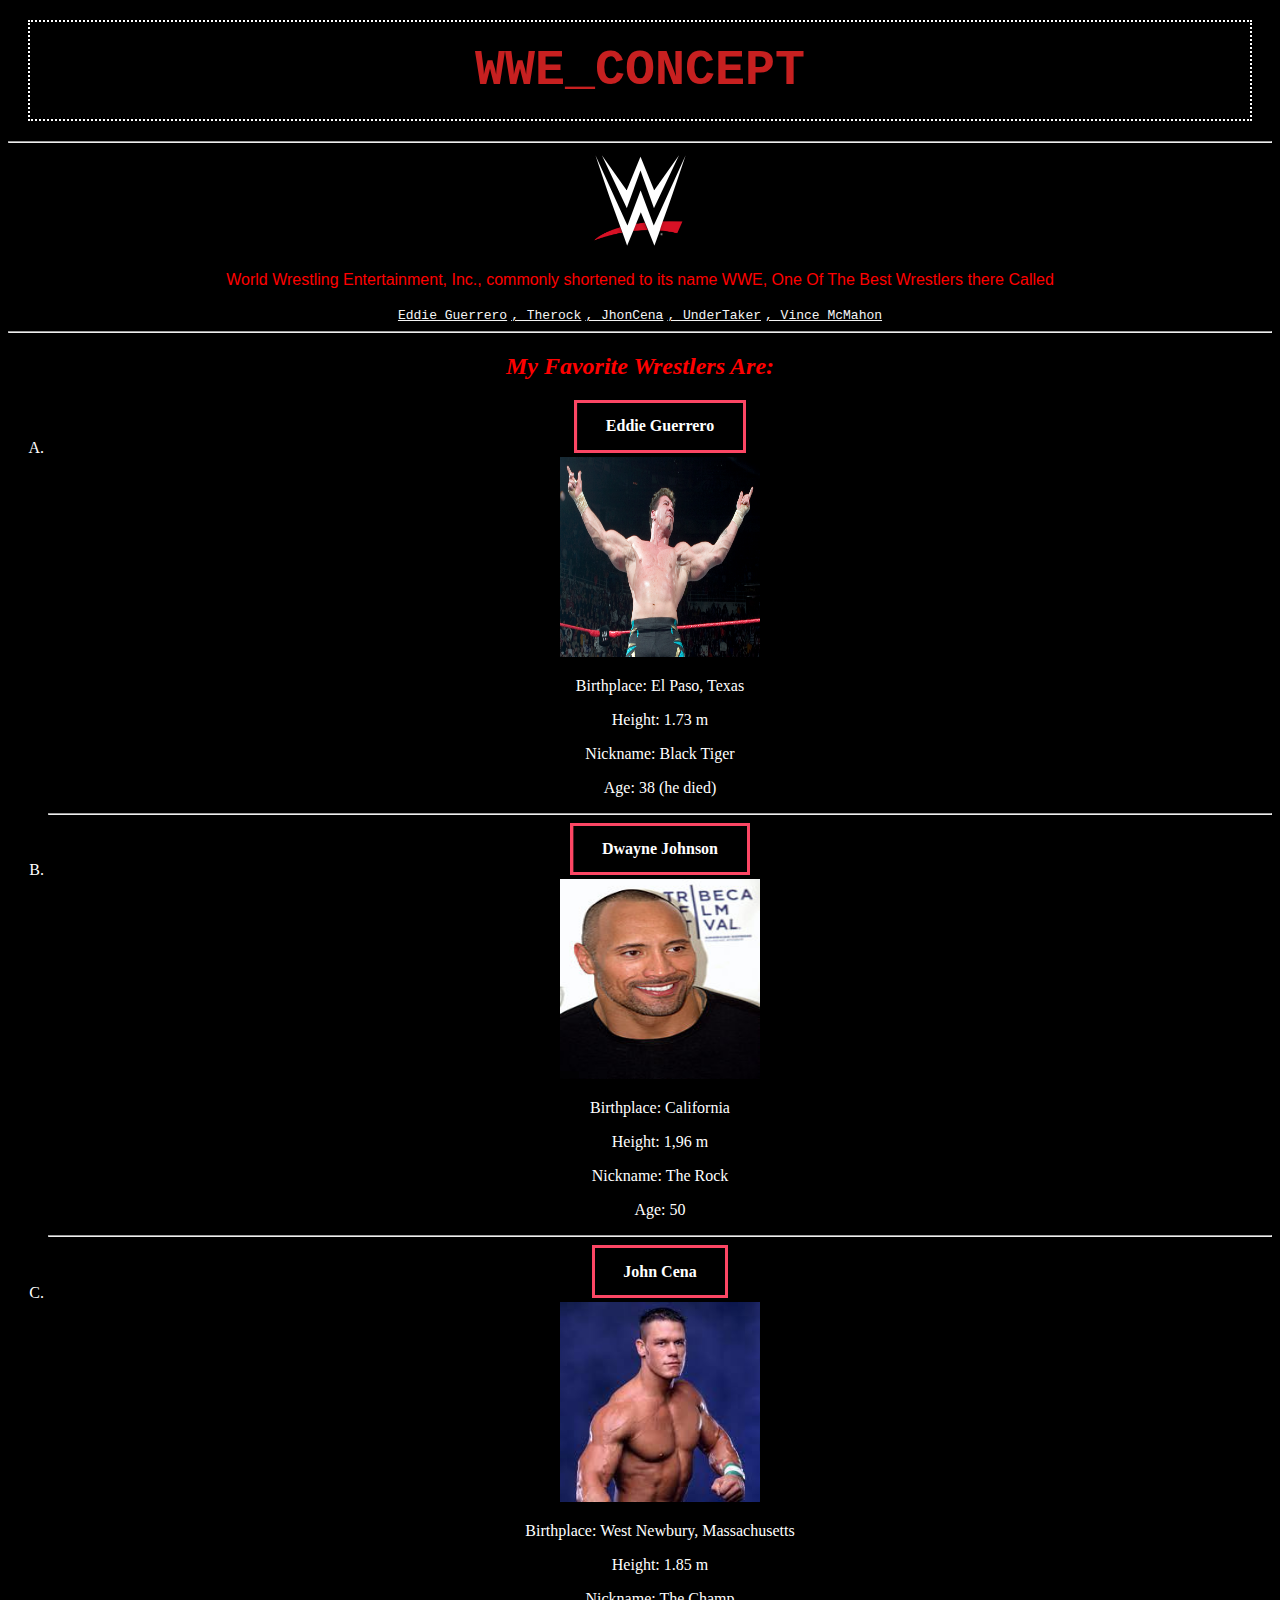
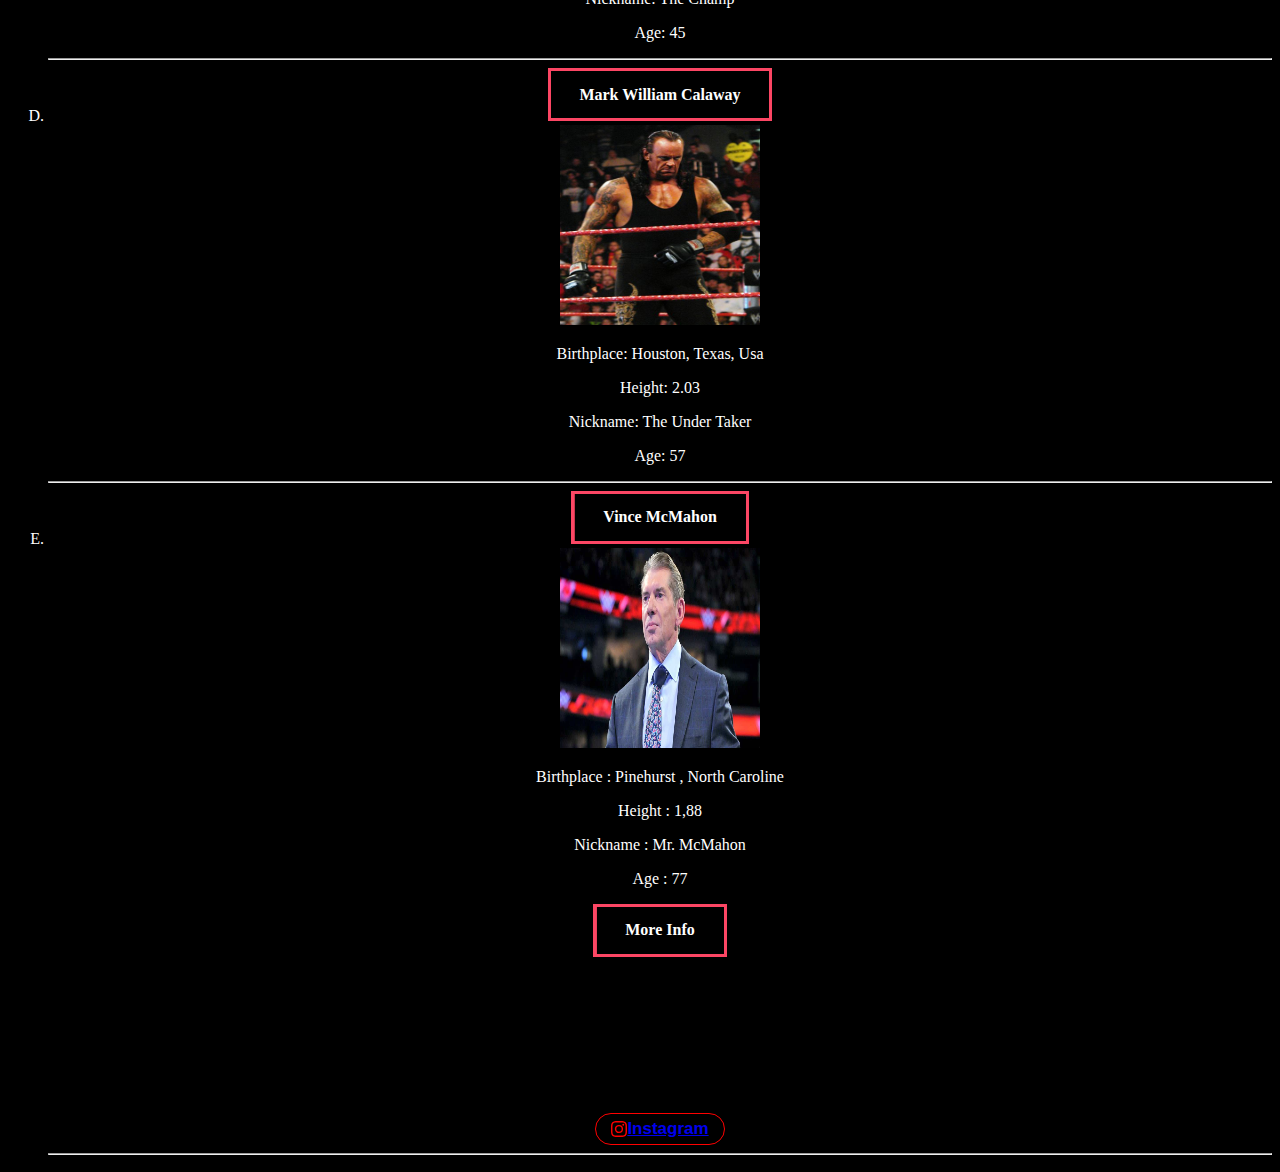
==== index.html @ c035dfbe "Change : Changed The Styles" ====
<!DOCTYPE html>
<html>
  <head>
    <link rel="icon" href="./Images/WWE.png">
    <title>WWE</title>
    <link rel="stylesheet" href="css/style.css">
  </head>
    <body>
        <!--This IS The Beginning Of The Code-->
      <center><h1 class="back">WWE_CONCEPT</h1>
      <hr>
      <img src="Images/WWE.png" width="100px" height="100px" onload="alert('The Page Loaded Successfully')">
      <p class="WWE" style="font-family:'Franklin Gothic Medium', 'Arial Narrow', Arial, sans-serif;">World Wrestling Entertainment, Inc., commonly shortened to its name WWE, One Of The Best Wrestlers there Called</p>
      <a href="#Eddie" style="font-family:monospace ; color:whitesmoke ;">Eddie_Guerrero</a> <a href="#Rock" style="font-family:monospace ; color:whitesmoke ;">, Therock</a> <a href="#jhon_cena" style="font-family:monospace ; color:whitesmoke ;">, JhonCena</a> <a href="#undertaker" style="font-family:monospace ; color:whitesmoke ;">, UnderTaker</a> <a href="#Vince" style="font-family:monospace ; color:whitesmoke ;">, Vince McMahon</a>
      <hr>
      <h2 class="Olc"><strong><em>My Favorite Wrestlers Are:</em></strong></h2>
        <!--This Is The Number Ordre-->
      <ol type="A" style="color:rgb(255, 255, 255) ;">
        <!--These Are Informations about Eddie Guerrero-->
      <li><a href="Pages/Eddie.html" class="btn">Eddie Guerrero</a></li>
      <img src="Images/Eddie.png" width="200px" height="200px">
      <p class="font">Birthplace: El Paso, Texas</p>
      <p class="font">Height: 1.73 m</p>
      <p class="font">Nickname: Black Tiger</p>
      <p class="font">Age: 38 (he died)</p>
      <hr>
        <!--These Are Informations About The Rock-->
      <li><a href="Pages/Therock.html" class="btn">Dwayne Johnson</a></li>
      <img src="Images/throck.jpg" width="200px" height="200px">
      <p class="font">Birthplace: California</p>
      <p class="font">Height: 1,96 m</p>
      <p class="font">Nickname: The Rock</p>
      <p class="font">Age: 50</p>
      <hr>
        <!--These Are informations About Jhone Cena-->
      <li><a href="Pages/JhonCena.html" class="btn">John Cena</a></li>
      <img src="Images/jhon.jpg" height="200" width="200">
      <p class="font">Birthplace: West Newbury, Massachusetts</p>
      <p class="font">Height: 1.85 m</p>
      <p class="font">Nickname: The Champ</p>
      <p class="font">Age: 45</p>
      <hr>
        <!--These Are Informations About UnderTaker-->
      <li><a href="Pages/Undertaker.html"class="btn">Mark William Calaway</a></li>
      <img src="Images/UnderTaker.jpg" height="200" width="200">
      <p class="font">Birthplace: Houston, Texas, Usa</p>
      <p class="font">Height: 2.03</p>
      <p class="font">Nickname: The Under Taker</p>
      <p class="font">Age: 57</p>
     <hr>
      <!--These Are Informations About Vince McMahon-->
     <li><a href="vince-dir/Vince.html" class="btn">Vince McMahon</a></li>
     <img src="Images/Vince.jpeg" alt="Vince" height="200" width="200">
     <p class="font">Birthplace : Pinehurst , North Caroline</p>
     <p class="font">Height : 1,88</p>
     <p class="font">Nickname : Mr. McMahon</p>
     <p class="font">Age : 77</p>
     <a href="Pages/More.html" class="btn">More Info</a>
        <!--Just A Joke-->
        <p class="hidden" ;>Please Help</p>
      <p class="hidden" ;>This Guy Kidnapped Me And Forced me to do this please help me</p>
      <p class="hidden">https://www.youtube.com/watch?v=em5rwYX8DVY</p>
      <p class="hidden">PLEASE</p>
        <button>
          <a href="Instagram.com"></a>
          <svg viewBox="0 0 16 16" class="bi bi-instagram" fill="currentColor" height="16" width="16" xmlns="http://www.w3.org/2000/svg"> <path d="M8 0C5.829 0 5.556.01 4.703.048 3.85.088 3.269.222 2.76.42a3.917 3.917 0 0 0-1.417.923A3.927 3.927 0 0 0 .42 2.76C.222 3.268.087 3.85.048 4.7.01 5.555 0 5.827 0 8.001c0 2.172.01 2.444.048 3.297.04.852.174 1.433.372 1.942.205.526.478.972.923 1.417.444.445.89.719 1.416.923.51.198 1.09.333 1.942.372C5.555 15.99 5.827 16 8 16s2.444-.01 3.298-.048c.851-.04 1.434-.174 1.943-.372a3.916 3.916 0 0 0 1.416-.923c.445-.445.718-.891.923-1.417.197-.509.332-1.09.372-1.942C15.99 10.445 16 10.173 16 8s-.01-2.445-.048-3.299c-.04-.851-.175-1.433-.372-1.941a3.926 3.926 0 0 0-.923-1.417A3.911 3.911 0 0 0 13.24.42c-.51-.198-1.092-.333-1.943-.372C10.443.01 10.172 0 7.998 0h.003zm-.717 1.442h.718c2.136 0 2.389.007 3.232.046.78.035 1.204.166 1.486.275.373.145.64.319.92.599.28.28.453.546.598.92.11.281.24.705.275 1.485.039.843.047 1.096.047 3.231s-.008 2.389-.047 3.232c-.035.78-.166 1.203-.275 1.485a2.47 2.47 0 0 1-.599.919c-.28.28-.546.453-.92.598-.28.11-.704.24-1.485.276-.843.038-1.096.047-3.232.047s-2.39-.009-3.233-.047c-.78-.036-1.203-.166-1.485-.276a2.478 2.478 0 0 1-.92-.598 2.48 2.48 0 0 1-.6-.92c-.109-.281-.24-.705-.275-1.485-.038-.843-.046-1.096-.046-3.233 0-2.136.008-2.388.046-3.231.036-.78.166-1.204.276-1.486.145-.373.319-.64.599-.92.28-.28.546-.453.92-.598.282-.11.705-.24 1.485-.276.738-.034 1.024-.044 2.515-.045v.002zm4.988 1.328a.96.96 0 1 0 0 1.92.96.96 0 0 0 0-1.92zm-4.27 1.122a4.109 4.109 0 1 0 0 8.217 4.109 4.109 0 0 0 0-8.217zm0 1.441a2.667 2.667 0 1 1 0 5.334 2.667 2.667 0 0 1 0-5.334z"></path> </svg>
            <a href="Instagram.com">Instagram</a>
        </button>        
       <hr>
    </body>
</html>
<!--
  This Is The End of code, My First ever website
  Hope Everyone Like It.
-->
---- css/style.css ----
body{
background-color:rgb(0, 0, 0);
}
p.WWE {
    color: red;
}
p.font {
      font-family: cursive; 
}
p.hidden {
    color:black ;
    font-family:sans-serif ;
}
p.White {
    color: white;
}
h2.Olc {
    color: red;
    font-family: cursive;
}
h1.back {
    font-family: fantasy;
    color:rgb(199, 32, 32);
    font-family: monospace;
    font-size:50px;
    font-weight: 3300;
    border: 2px solid white;
    padding: 20px;
    margin: 20px;
    border-style: dotted;
}
.Names {
    background-color: rgb(14, 31, 61);
}
.btn {
    display: inline-block;
    padding: 0.9rem 1.8rem;
    font-size: 16px;
    font-weight: 700;
    color: white;
    border: 3px solid rgb(252, 70, 100);
    cursor: pointer;
    position: relative;
    background-color: transparent;
    text-decoration: none;
    overflow: hidden;
    z-index: 1;
    font-family: inherit;
   }
   
   .btn::before {
    content: "";
    position: absolute;
    left: 0;
    top: 0;
    width: 100%;
    height: 100%;
    background-color: rgb(252, 70, 100);
    transform: translateX(-100%);
    transition: all .3s;
    z-index: -1;
   }
   
   .btn:hover::before {
    transform: translateX(0);
   }
   button {
    background: transparent;
    position: relative;
    padding: 5px 15px;
    display: flex;
    align-items: center;
    font-size: 17px;
    font-weight: 600;
    text-decoration: none;
    cursor: pointer;
    border: 1px solid rgb(255,0,0);
    border-radius: 25px;
    outline: none;
    overflow: hidden;
    color: rgb(255,0,0);
    transition: color 0.3s 0.1s ease-out;
    text-align: center;
  }
  
  button span {
    margin: 10px;
  }
  
  button::before {
    position: absolute;
    top: 0;
    left: 0;
    right: 0;
    bottom: 0;
    margin: auto;
    content: '';
    border-radius: 50%;
    display: block;
    width: 20em;
    height: 20em;
    left: -5em;
    text-align: center;
    transition: box-shadow 0.5s ease-out;
    z-index: -1;
  }
  
  button:hover {
    color: #fff;
    border: 1px solid rgb(255,0,0);
  }
  
  button:hover::before {
    box-shadow: inset 0 0 0 10em rgb(255, 0, 0);
  }
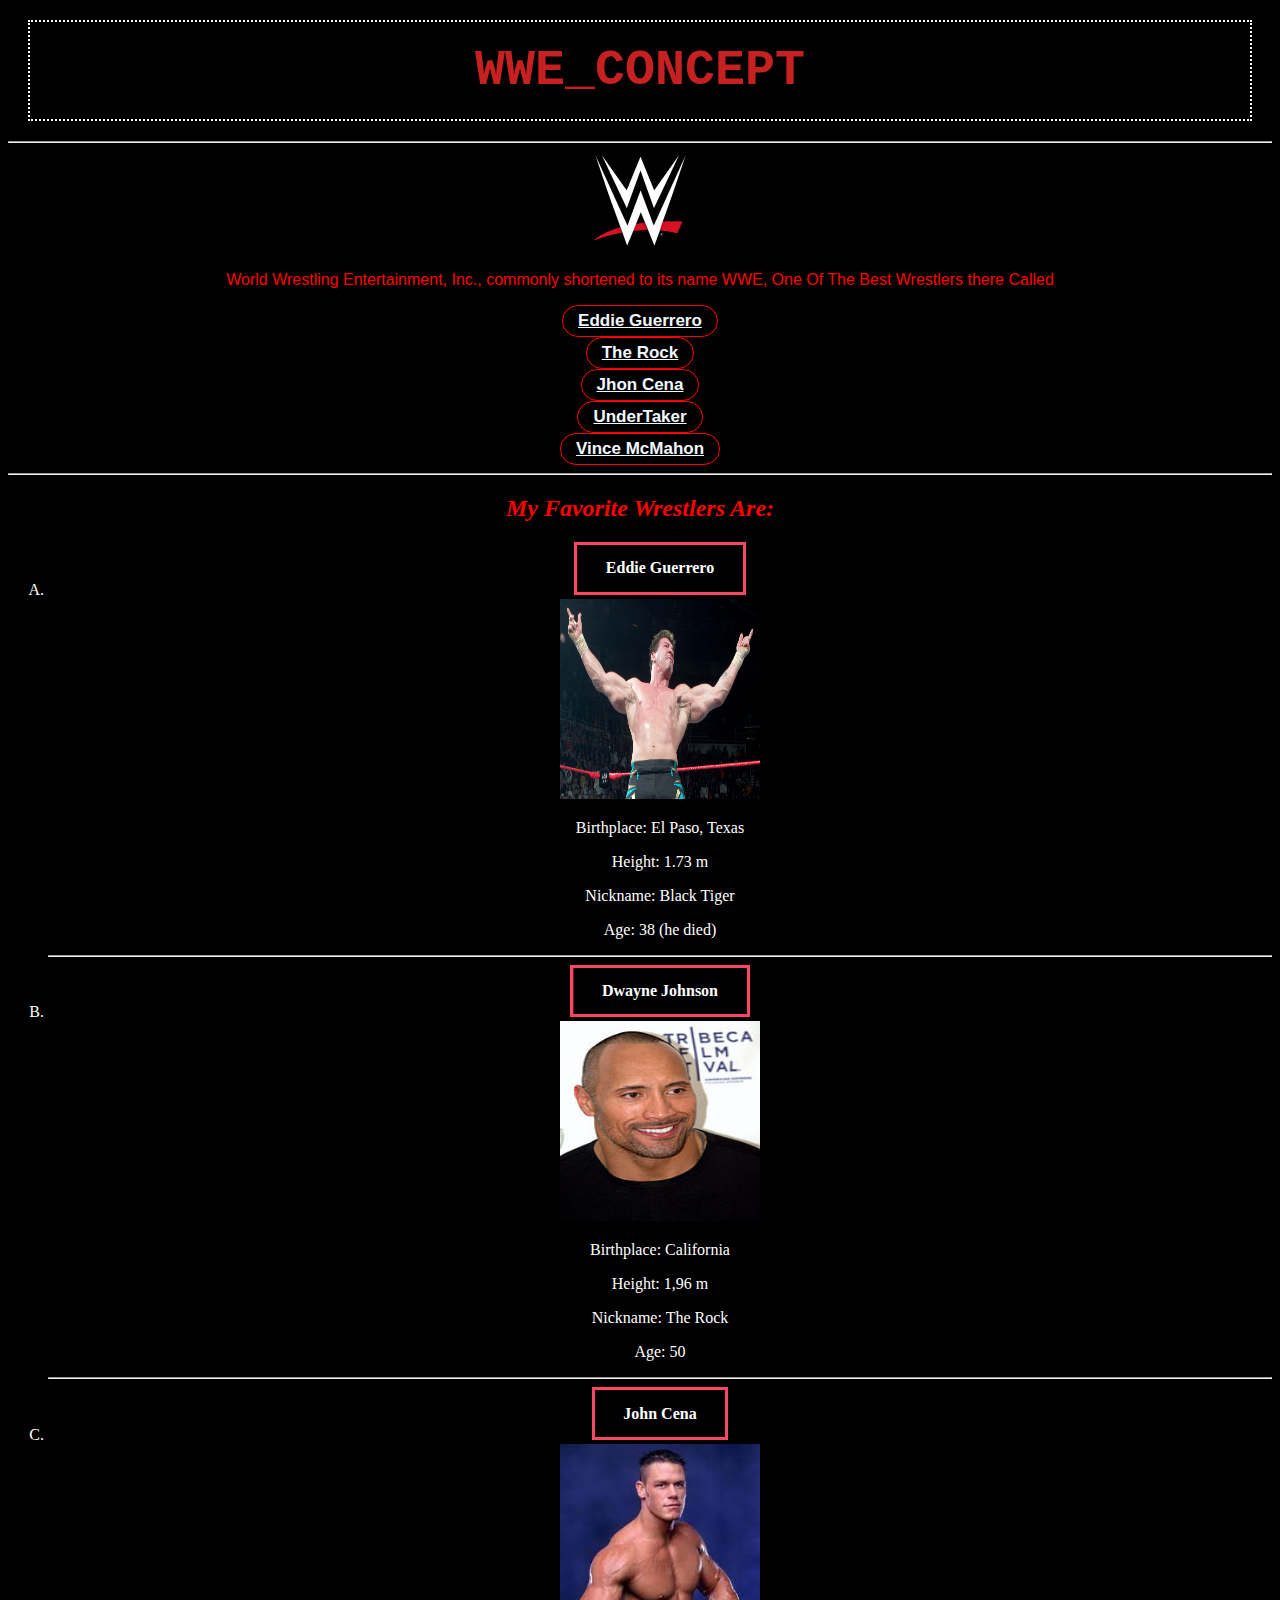
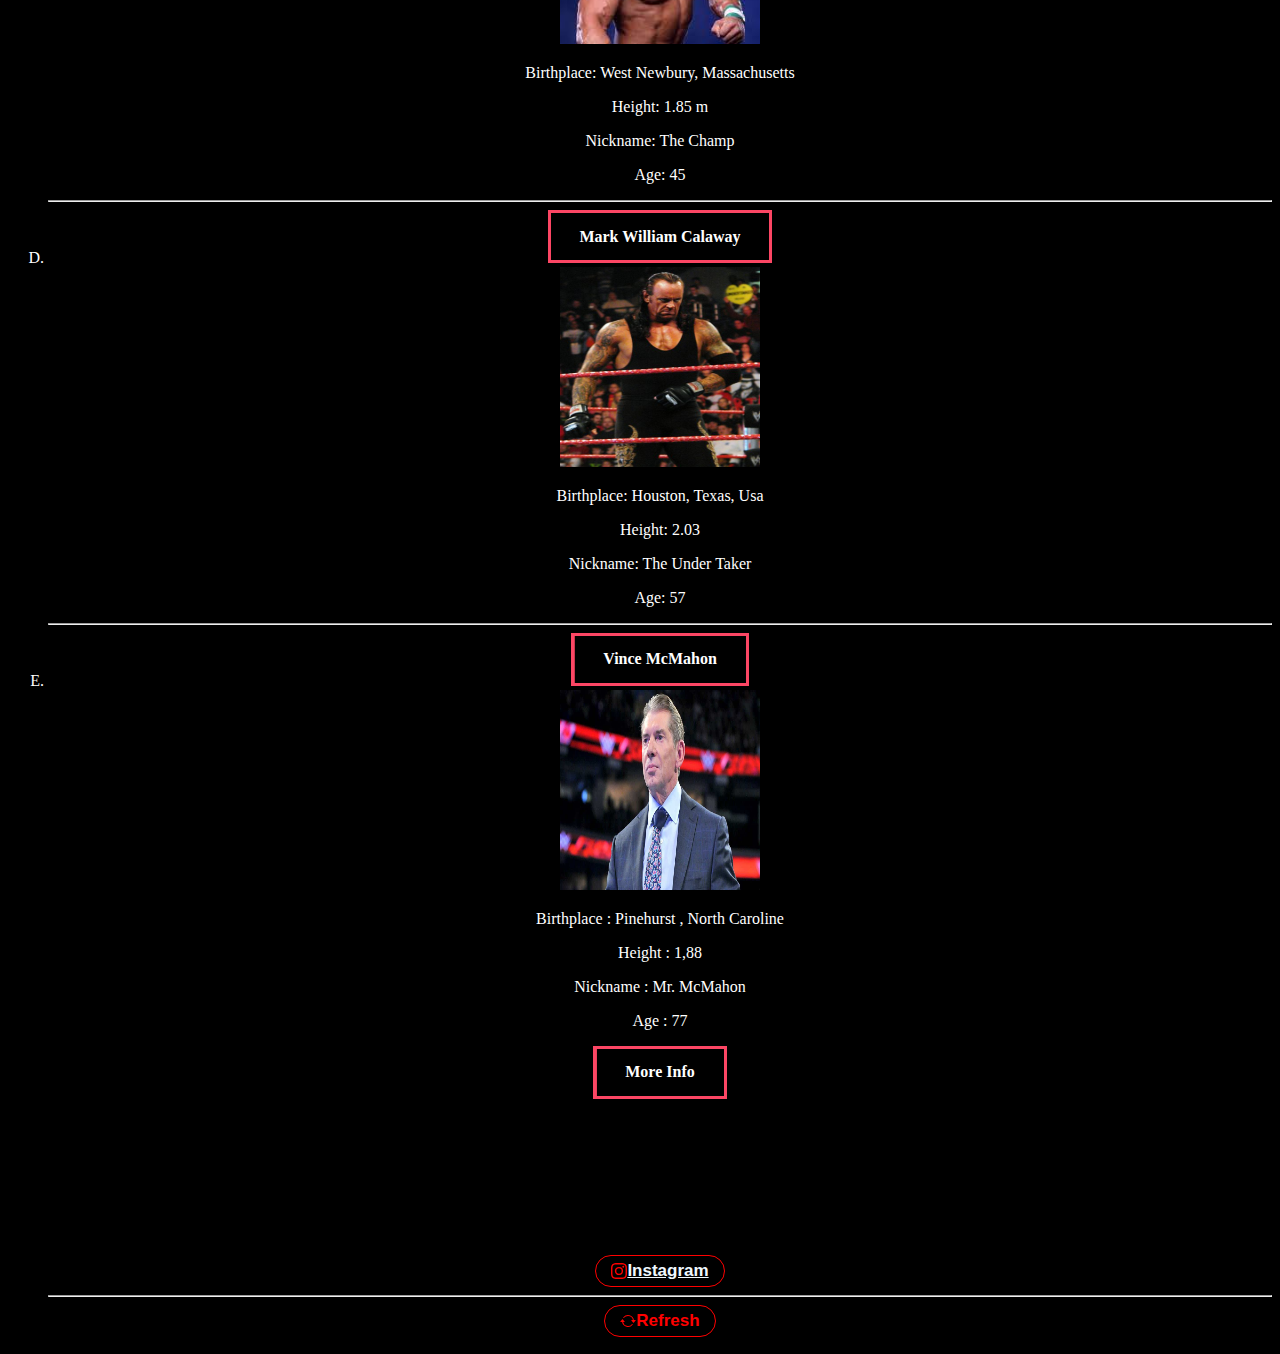
==== commit 85a0b353: "Changed The Style of The op" ====
--- a/index.html
+++ b/index.html
@@ -11,13 +11,13 @@
       <hr>
       <img src="Images/WWE.png" width="100px" height="100px" onload="alert('The Page Loaded Successfully')">
       <p class="WWE" style="font-family:'Franklin Gothic Medium', 'Arial Narrow', Arial, sans-serif;">World Wrestling Entertainment, Inc., commonly shortened to its name WWE, One Of The Best Wrestlers there Called</p>
-      <a href="#Eddie" style="font-family:monospace ; color:whitesmoke ;">Eddie_Guerrero</a> <a href="#Rock" style="font-family:monospace ; color:whitesmoke ;">, Therock</a> <a href="#jhon_cena" style="font-family:monospace ; color:whitesmoke ;">, JhonCena</a> <a href="#undertaker" style="font-family:monospace ; color:whitesmoke ;">, UnderTaker</a> <a href="#Vince" style="font-family:monospace ; color:whitesmoke ;">, Vince McMahon</a>
+      <button class="Lk"><a href="#Eddie" style="color: aliceblue;">Eddie Guerrero</a></button><button class="Lk"><a href="#Rock" style="color: aliceblue;">The Rock</a></button><button class="Lk"><a href="#Jhoncena" style="color: aliceblue;">Jhon Cena</a></button><button class="Lk"><a href="#Undertaker" style="color: aliceblue;">UnderTaker</a></button><button class="Lk"><a href="#Vince" style="color: aliceblue;">Vince McMahon</a></button>
       <hr>
       <h2 class="Olc"><strong><em>My Favorite Wrestlers Are:</em></strong></h2>
         <!--This Is The Number Ordre-->
       <ol type="A" style="color:rgb(255, 255, 255) ;">
         <!--These Are Informations about Eddie Guerrero-->
-      <li><a href="Pages/Eddie.html" class="btn">Eddie Guerrero</a></li>
+      <li><a href="Pages/Eddie.html" class="btn" id="Eddie">Eddie Guerrero</a></li>
       <img src="Images/Eddie.png" width="200px" height="200px">
       <p class="font">Birthplace: El Paso, Texas</p>
       <p class="font">Height: 1.73 m</p>
@@ -25,7 +25,7 @@
       <p class="font">Age: 38 (he died)</p>
       <hr>
         <!--These Are Informations About The Rock-->
-      <li><a href="Pages/Therock.html" class="btn">Dwayne Johnson</a></li>
+      <li><a href="Pages/Therock.html" class="btn" id="Rock">Dwayne Johnson</a></li>
       <img src="Images/throck.jpg" width="200px" height="200px">
       <p class="font">Birthplace: California</p>
       <p class="font">Height: 1,96 m</p>
@@ -33,7 +33,7 @@
       <p class="font">Age: 50</p>
       <hr>
         <!--These Are informations About Jhone Cena-->
-      <li><a href="Pages/JhonCena.html" class="btn">John Cena</a></li>
+      <li><a href="Pages/JhonCena.html" class="btn" id="Jhoncena">John Cena</a></li>
       <img src="Images/jhon.jpg" height="200" width="200">
       <p class="font">Birthplace: West Newbury, Massachusetts</p>
       <p class="font">Height: 1.85 m</p>
@@ -41,7 +41,7 @@
       <p class="font">Age: 45</p>
       <hr>
         <!--These Are Informations About UnderTaker-->
-      <li><a href="Pages/Undertaker.html"class="btn">Mark William Calaway</a></li>
+      <li><a href="Pages/Undertaker.html"class="btn" id="Undertaker">Mark William Calaway</a></li>
       <img src="Images/UnderTaker.jpg" height="200" width="200">
       <p class="font">Birthplace: Houston, Texas, Usa</p>
       <p class="font">Height: 2.03</p>
@@ -49,7 +49,7 @@
       <p class="font">Age: 57</p>
      <hr>
       <!--These Are Informations About Vince McMahon-->
-     <li><a href="vince-dir/Vince.html" class="btn">Vince McMahon</a></li>
+     <li><a href="vince-dir/Vince.html" class="btn" id="Vince">Vince McMahon</a></li>
      <img src="Images/Vince.jpeg" alt="Vince" height="200" width="200">
      <p class="font">Birthplace : Pinehurst , North Caroline</p>
      <p class="font">Height : 1,88</p>
@@ -61,12 +61,18 @@
       <p class="hidden" ;>This Guy Kidnapped Me And Forced me to do this please help me</p>
       <p class="hidden">https://www.youtube.com/watch?v=em5rwYX8DVY</p>
       <p class="hidden">PLEASE</p>
-        <button>
-          <a href="Instagram.com"></a>
+        <button class="insta">
           <svg viewBox="0 0 16 16" class="bi bi-instagram" fill="currentColor" height="16" width="16" xmlns="http://www.w3.org/2000/svg"> <path d="M8 0C5.829 0 5.556.01 4.703.048 3.85.088 3.269.222 2.76.42a3.917 3.917 0 0 0-1.417.923A3.927 3.927 0 0 0 .42 2.76C.222 3.268.087 3.85.048 4.7.01 5.555 0 5.827 0 8.001c0 2.172.01 2.444.048 3.297.04.852.174 1.433.372 1.942.205.526.478.972.923 1.417.444.445.89.719 1.416.923.51.198 1.09.333 1.942.372C5.555 15.99 5.827 16 8 16s2.444-.01 3.298-.048c.851-.04 1.434-.174 1.943-.372a3.916 3.916 0 0 0 1.416-.923c.445-.445.718-.891.923-1.417.197-.509.332-1.09.372-1.942C15.99 10.445 16 10.173 16 8s-.01-2.445-.048-3.299c-.04-.851-.175-1.433-.372-1.941a3.926 3.926 0 0 0-.923-1.417A3.911 3.911 0 0 0 13.24.42c-.51-.198-1.092-.333-1.943-.372C10.443.01 10.172 0 7.998 0h.003zm-.717 1.442h.718c2.136 0 2.389.007 3.232.046.78.035 1.204.166 1.486.275.373.145.64.319.92.599.28.28.453.546.598.92.11.281.24.705.275 1.485.039.843.047 1.096.047 3.231s-.008 2.389-.047 3.232c-.035.78-.166 1.203-.275 1.485a2.47 2.47 0 0 1-.599.919c-.28.28-.546.453-.92.598-.28.11-.704.24-1.485.276-.843.038-1.096.047-3.232.047s-2.39-.009-3.233-.047c-.78-.036-1.203-.166-1.485-.276a2.478 2.478 0 0 1-.92-.598 2.48 2.48 0 0 1-.6-.92c-.109-.281-.24-.705-.275-1.485-.038-.843-.046-1.096-.046-3.233 0-2.136.008-2.388.046-3.231.036-.78.166-1.204.276-1.486.145-.373.319-.64.599-.92.28-.28.546-.453.92-.598.282-.11.705-.24 1.485-.276.738-.034 1.024-.044 2.515-.045v.002zm4.988 1.328a.96.96 0 1 0 0 1.92.96.96 0 0 0 0-1.92zm-4.27 1.122a4.109 4.109 0 1 0 0 8.217 4.109 4.109 0 0 0 0-8.217zm0 1.441a2.667 2.667 0 1 1 0 5.334 2.667 2.667 0 0 1 0-5.334z"></path> </svg>
-            <a href="Instagram.com">Instagram</a>
+          <a href="https://www.instagram.com/amineby_x/" style="color: aliceblue;"> Instagram</a>
         </button>        
        <hr>
+       <button class="button" type="button">
+        <svg viewBox="0 0 16 16" class="bi bi-arrow-repeat" fill="currentColor" height="16" width="16" xmlns="http://www.w3.org/2000/svg">
+        <path d="M11.534 7h3.932a.25.25 0 0 1 .192.41l-1.966 2.36a.25.25 0 0 1-.384 0l-1.966-2.36a.25.25 0 0 1 .192-.41zm-11 2h3.932a.25.25 0 0 0 .192-.41L2.692 6.23a.25.25 0 0 0-.384 0L.342 8.59A.25.25 0 0 0 .534 9z"></path>
+        <path d="M8 3c-1.552 0-2.94.707-3.857 1.818a.5.5 0 1 1-.771-.636A6.002 6.002 0 0 1 13.917 7H12.9A5.002 5.002 0 0 0 8 3zM3.1 9a5.002 5.002 0 0 0 8.757 2.182.5.5 0 1 1 .771.636A6.002 6.002 0 0 1 2.083 9H3.1z" fill-rule="evenodd"></path>
+      </svg>
+          Refresh 
+      </button>
     </body>
 </html>
 <!--
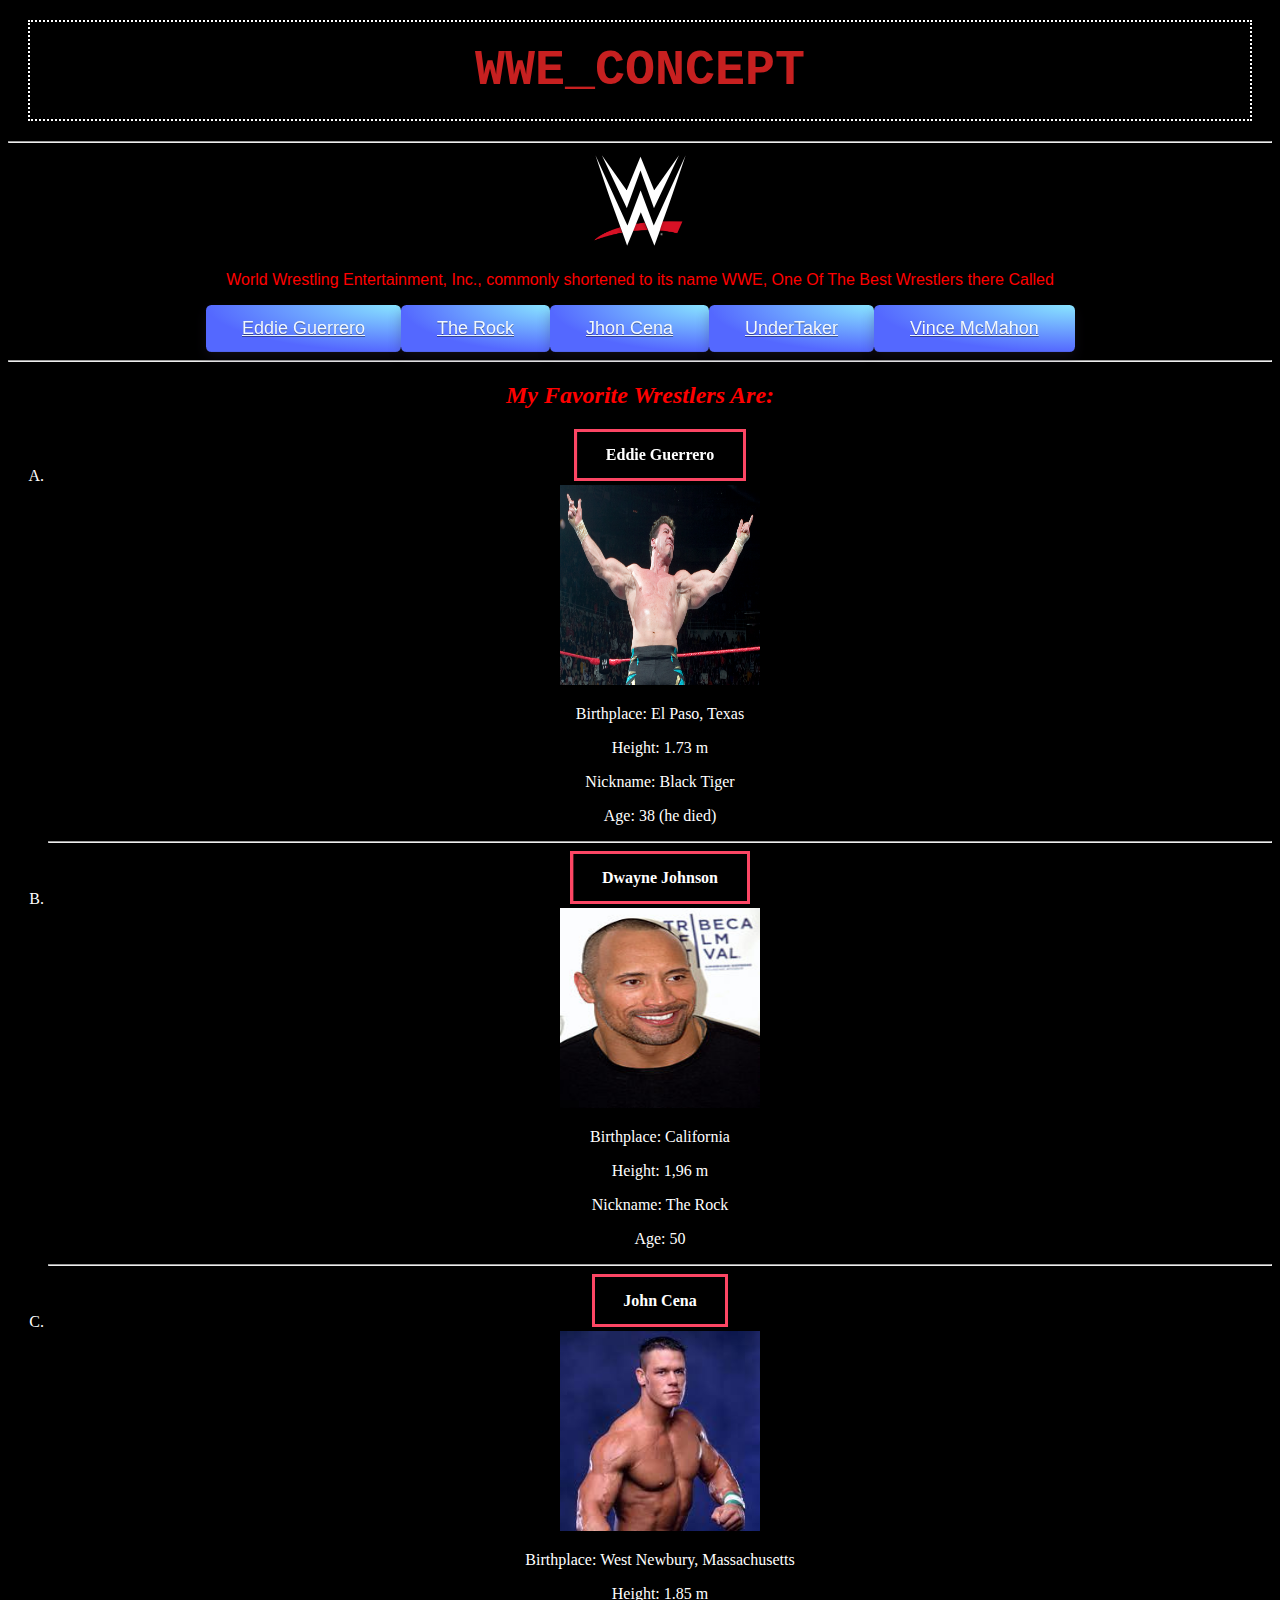
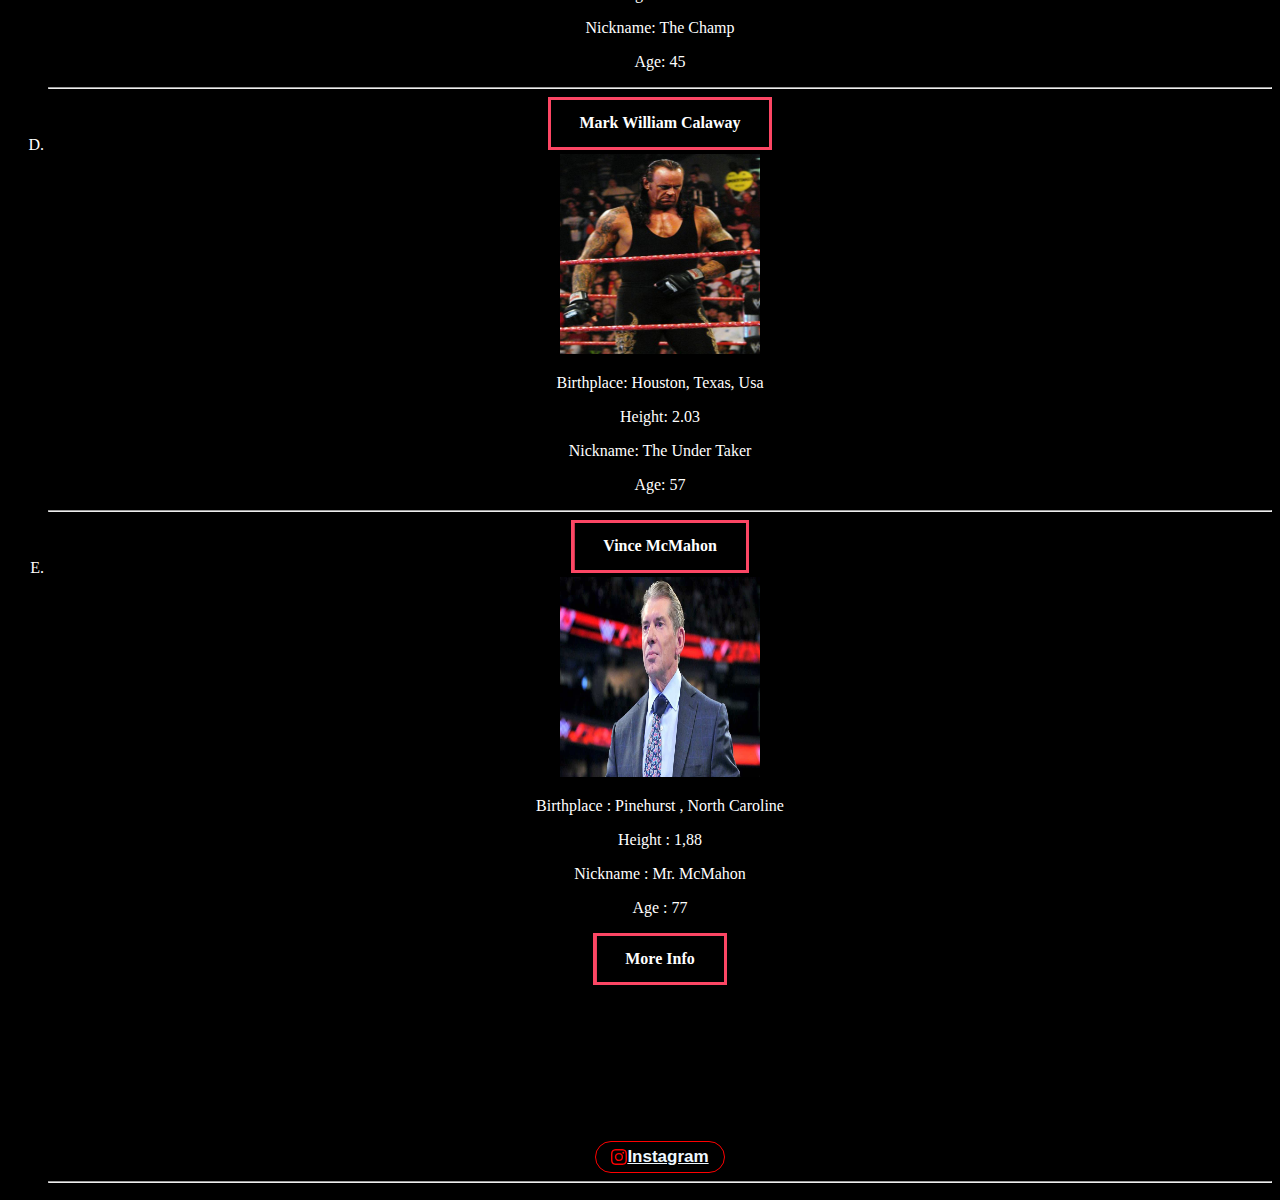
==== commit dd81c552: "Fix : Fixed Some Bugs" ====
--- a/index.html
+++ b/index.html
@@ -66,14 +66,7 @@
           <a href="https://www.instagram.com/amineby_x/" style="color: aliceblue;"> Instagram</a>
         </button>        
        <hr>
-       <button class="button" type="button">
-        <svg viewBox="0 0 16 16" class="bi bi-arrow-repeat" fill="currentColor" height="16" width="16" xmlns="http://www.w3.org/2000/svg">
-        <path d="M11.534 7h3.932a.25.25 0 0 1 .192.41l-1.966 2.36a.25.25 0 0 1-.384 0l-1.966-2.36a.25.25 0 0 1 .192-.41zm-11 2h3.932a.25.25 0 0 0 .192-.41L2.692 6.23a.25.25 0 0 0-.384 0L.342 8.59A.25.25 0 0 0 .534 9z"></path>
-        <path d="M8 3c-1.552 0-2.94.707-3.857 1.818a.5.5 0 1 1-.771-.636A6.002 6.002 0 0 1 13.917 7H12.9A5.002 5.002 0 0 0 8 3zM3.1 9a5.002 5.002 0 0 0 8.757 2.182.5.5 0 1 1 .771.636A6.002 6.002 0 0 1 2.083 9H3.1z" fill-rule="evenodd"></path>
-      </svg>
-          Refresh 
-      </button>
-    </body>
+      </body>
 </html>
 <!--
   This Is The End of code, My First ever website
--- a/css/style.css
+++ b/css/style.css
@@ -64,7 +64,7 @@
    .btn:hover::before {
     transform: translateX(0);
    }
-   button {
+   button.insta {
     background: transparent;
     position: relative;
     padding: 5px 15px;
@@ -104,12 +104,29 @@
     transition: box-shadow 0.5s ease-out;
     z-index: -1;
   }
+  button.Lk {
+    font-size: 18px;
+    display: inline-block;
+    outline: 0;
+    border: 0;
+    cursor: pointer;
+    will-change: box-shadow,transform;
+    background: radial-gradient( 100% 100% at 100% 0%, #89E5FF 0%, #5468FF 100% );
+    box-shadow: 0px 0.01em 0.01em rgb(45 35 66 / 40%), 0px 0.3em 0.7em -0.01em rgb(45 35 66 / 30%), inset 0px -0.01em 0px rgb(58 65 111 / 50%);
+    padding: 0 2em;
+    border-radius: 0.3em;
+    color: #fff;
+    height: 2.6em;
+    text-shadow: 0 1px 0 rgb(0 0 0 / 40%);
+    transition: box-shadow 0.15s ease, transform 0.15s ease;
+  }
   
   button:hover {
-    color: #fff;
-    border: 1px solid rgb(255,0,0);
+    box-shadow: 0px 0.1em 0.2em rgb(45 35 66 / 40%), 0px 0.4em 0.7em -0.1em rgb(45 35 66 / 30%), inset 0px -0.1em 0px #3c4fe0;
+    transform: translateY(-0.1em);
   }
   
-  button:hover::before {
-    box-shadow: inset 0 0 0 10em rgb(255, 0, 0);
+  button:active {
+    box-shadow: inset 0px 0.1em 0.6em #3c4fe0;
+    transform: translateY(0em);
   }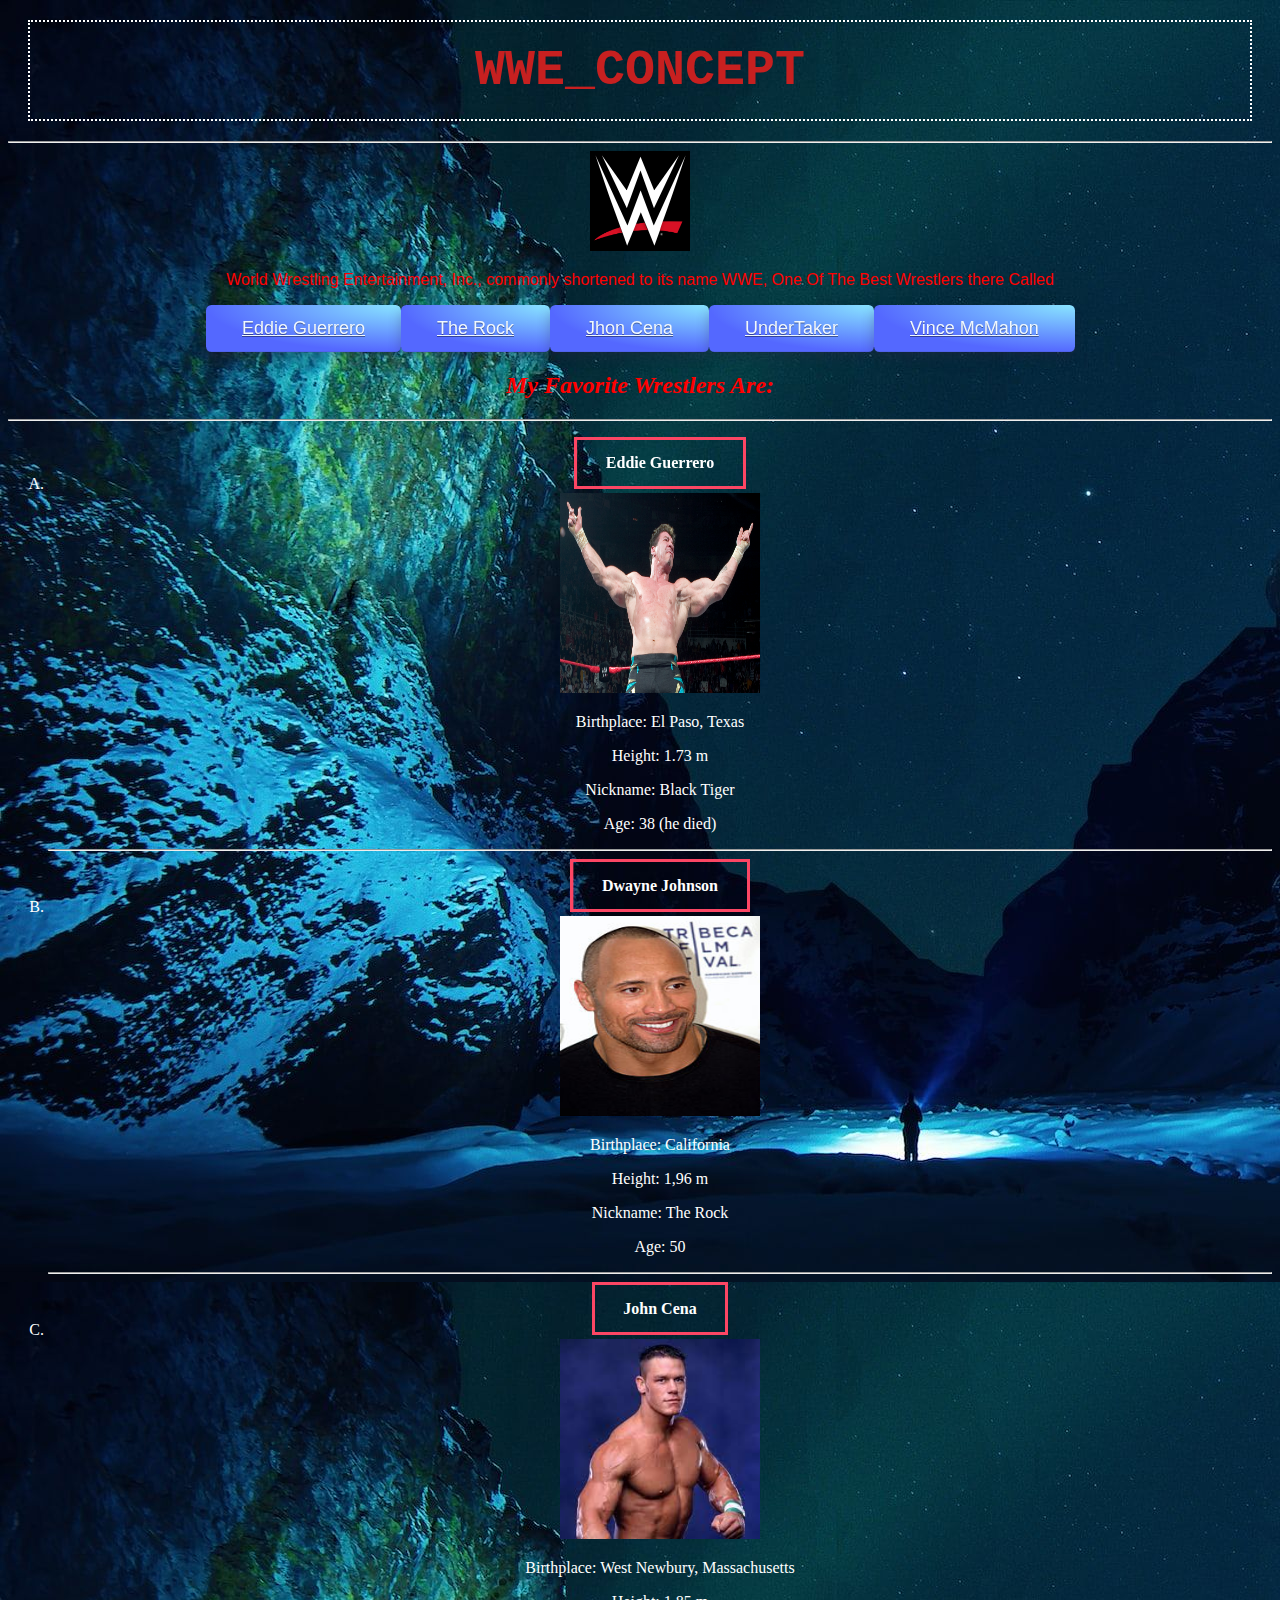
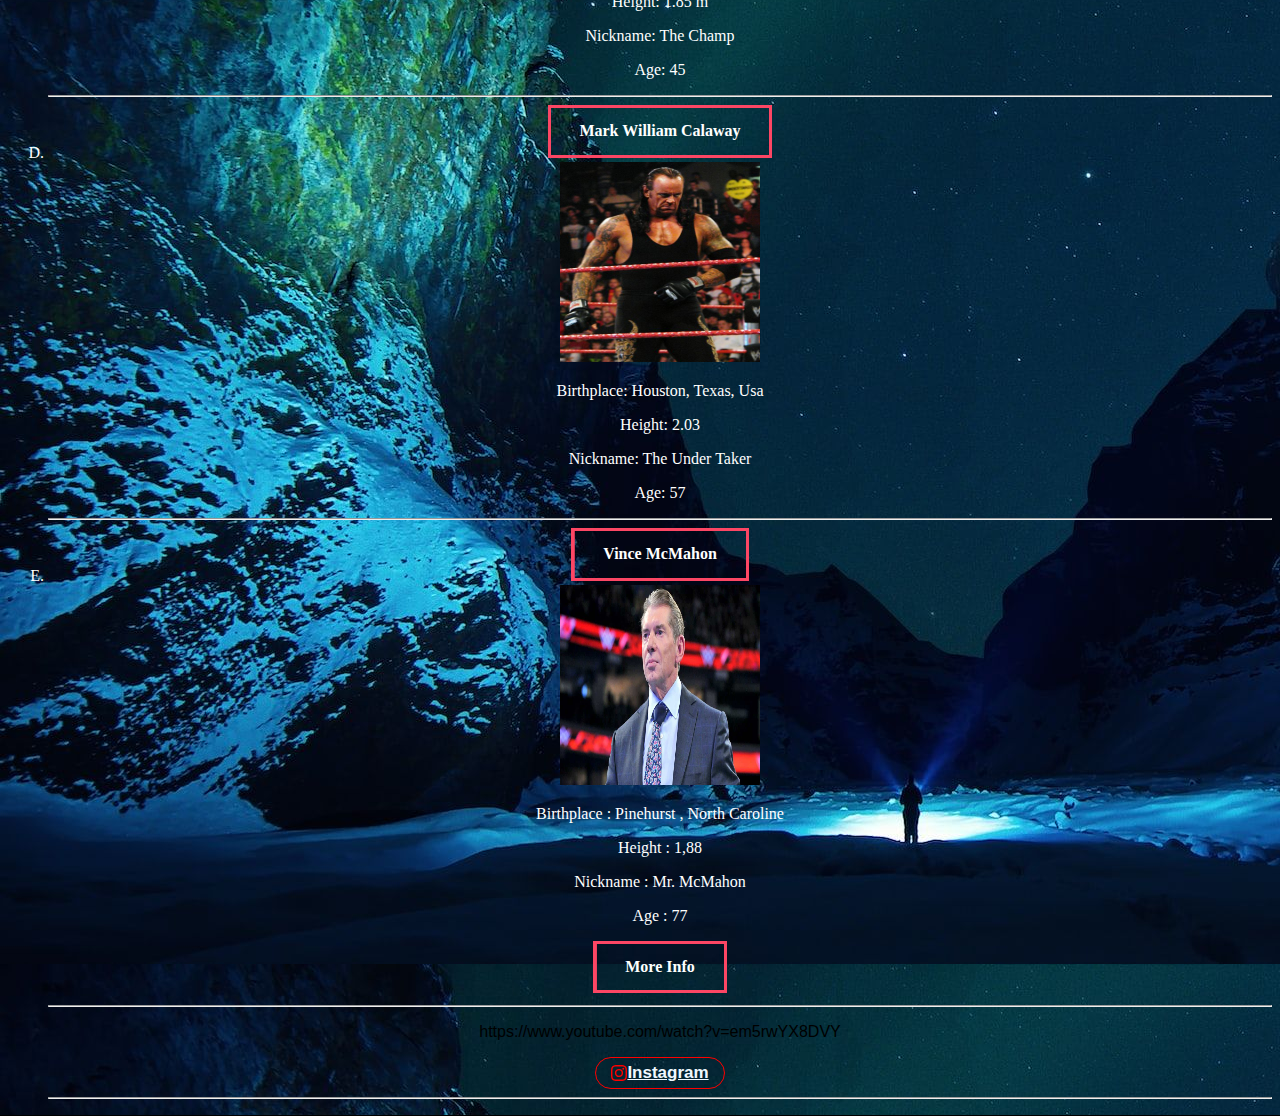
==== commit 01a218fd: "Add: Added Some Backgrounds,Styles" ====
--- a/index.html
+++ b/index.html
@@ -12,8 +12,8 @@
       <img src="Images/WWE.png" width="100px" height="100px" onload="alert('The Page Loaded Successfully')">
       <p class="WWE" style="font-family:'Franklin Gothic Medium', 'Arial Narrow', Arial, sans-serif;">World Wrestling Entertainment, Inc., commonly shortened to its name WWE, One Of The Best Wrestlers there Called</p>
       <button class="Lk"><a href="#Eddie" style="color: aliceblue;">Eddie Guerrero</a></button><button class="Lk"><a href="#Rock" style="color: aliceblue;">The Rock</a></button><button class="Lk"><a href="#Jhoncena" style="color: aliceblue;">Jhon Cena</a></button><button class="Lk"><a href="#Undertaker" style="color: aliceblue;">UnderTaker</a></button><button class="Lk"><a href="#Vince" style="color: aliceblue;">Vince McMahon</a></button>
+      <h2 class="Olc"><strong><em>My Favorite Wrestlers Are:</em></strong></h2>
       <hr>
-      <h2 class="Olc"><strong><em>My Favorite Wrestlers Are:</em></strong></h2>
         <!--This Is The Number Ordre-->
       <ol type="A" style="color:rgb(255, 255, 255) ;">
         <!--These Are Informations about Eddie Guerrero-->
@@ -47,7 +47,7 @@
       <p class="font">Height: 2.03</p>
       <p class="font">Nickname: The Under Taker</p>
       <p class="font">Age: 57</p>
-     <hr>
+      <hr>
       <!--These Are Informations About Vince McMahon-->
      <li><a href="vince-dir/Vince.html" class="btn" id="Vince">Vince McMahon</a></li>
      <img src="Images/Vince.jpeg" alt="Vince" height="200" width="200">
@@ -56,11 +56,9 @@
      <p class="font">Nickname : Mr. McMahon</p>
      <p class="font">Age : 77</p>
      <a href="Pages/More.html" class="btn">More Info</a>
+     <hr>
         <!--Just A Joke-->
-        <p class="hidden" ;>Please Help</p>
-      <p class="hidden" ;>This Guy Kidnapped Me And Forced me to do this please help me</p>
       <p class="hidden">https://www.youtube.com/watch?v=em5rwYX8DVY</p>
-      <p class="hidden">PLEASE</p>
         <button class="insta">
           <svg viewBox="0 0 16 16" class="bi bi-instagram" fill="currentColor" height="16" width="16" xmlns="http://www.w3.org/2000/svg"> <path d="M8 0C5.829 0 5.556.01 4.703.048 3.85.088 3.269.222 2.76.42a3.917 3.917 0 0 0-1.417.923A3.927 3.927 0 0 0 .42 2.76C.222 3.268.087 3.85.048 4.7.01 5.555 0 5.827 0 8.001c0 2.172.01 2.444.048 3.297.04.852.174 1.433.372 1.942.205.526.478.972.923 1.417.444.445.89.719 1.416.923.51.198 1.09.333 1.942.372C5.555 15.99 5.827 16 8 16s2.444-.01 3.298-.048c.851-.04 1.434-.174 1.943-.372a3.916 3.916 0 0 0 1.416-.923c.445-.445.718-.891.923-1.417.197-.509.332-1.09.372-1.942C15.99 10.445 16 10.173 16 8s-.01-2.445-.048-3.299c-.04-.851-.175-1.433-.372-1.941a3.926 3.926 0 0 0-.923-1.417A3.911 3.911 0 0 0 13.24.42c-.51-.198-1.092-.333-1.943-.372C10.443.01 10.172 0 7.998 0h.003zm-.717 1.442h.718c2.136 0 2.389.007 3.232.046.78.035 1.204.166 1.486.275.373.145.64.319.92.599.28.28.453.546.598.92.11.281.24.705.275 1.485.039.843.047 1.096.047 3.231s-.008 2.389-.047 3.232c-.035.78-.166 1.203-.275 1.485a2.47 2.47 0 0 1-.599.919c-.28.28-.546.453-.92.598-.28.11-.704.24-1.485.276-.843.038-1.096.047-3.232.047s-2.39-.009-3.233-.047c-.78-.036-1.203-.166-1.485-.276a2.478 2.478 0 0 1-.92-.598 2.48 2.48 0 0 1-.6-.92c-.109-.281-.24-.705-.275-1.485-.038-.843-.046-1.096-.046-3.233 0-2.136.008-2.388.046-3.231.036-.78.166-1.204.276-1.486.145-.373.319-.64.599-.92.28-.28.546-.453.92-.598.282-.11.705-.24 1.485-.276.738-.034 1.024-.044 2.515-.045v.002zm4.988 1.328a.96.96 0 1 0 0 1.92.96.96 0 0 0 0-1.92zm-4.27 1.122a4.109 4.109 0 1 0 0 8.217 4.109 4.109 0 0 0 0-8.217zm0 1.441a2.667 2.667 0 1 1 0 5.334 2.667 2.667 0 0 1 0-5.334z"></path> </svg>
           <a href="https://www.instagram.com/amineby_x/" style="color: aliceblue;"> Instagram</a>
--- a/css/style.css
+++ b/css/style.css
@@ -1,5 +1,6 @@
 body{
 background-color:rgb(0, 0, 0);
+background-image: url("../Images/Back4.jpg");
 }
 p.WWE {
     color: red;
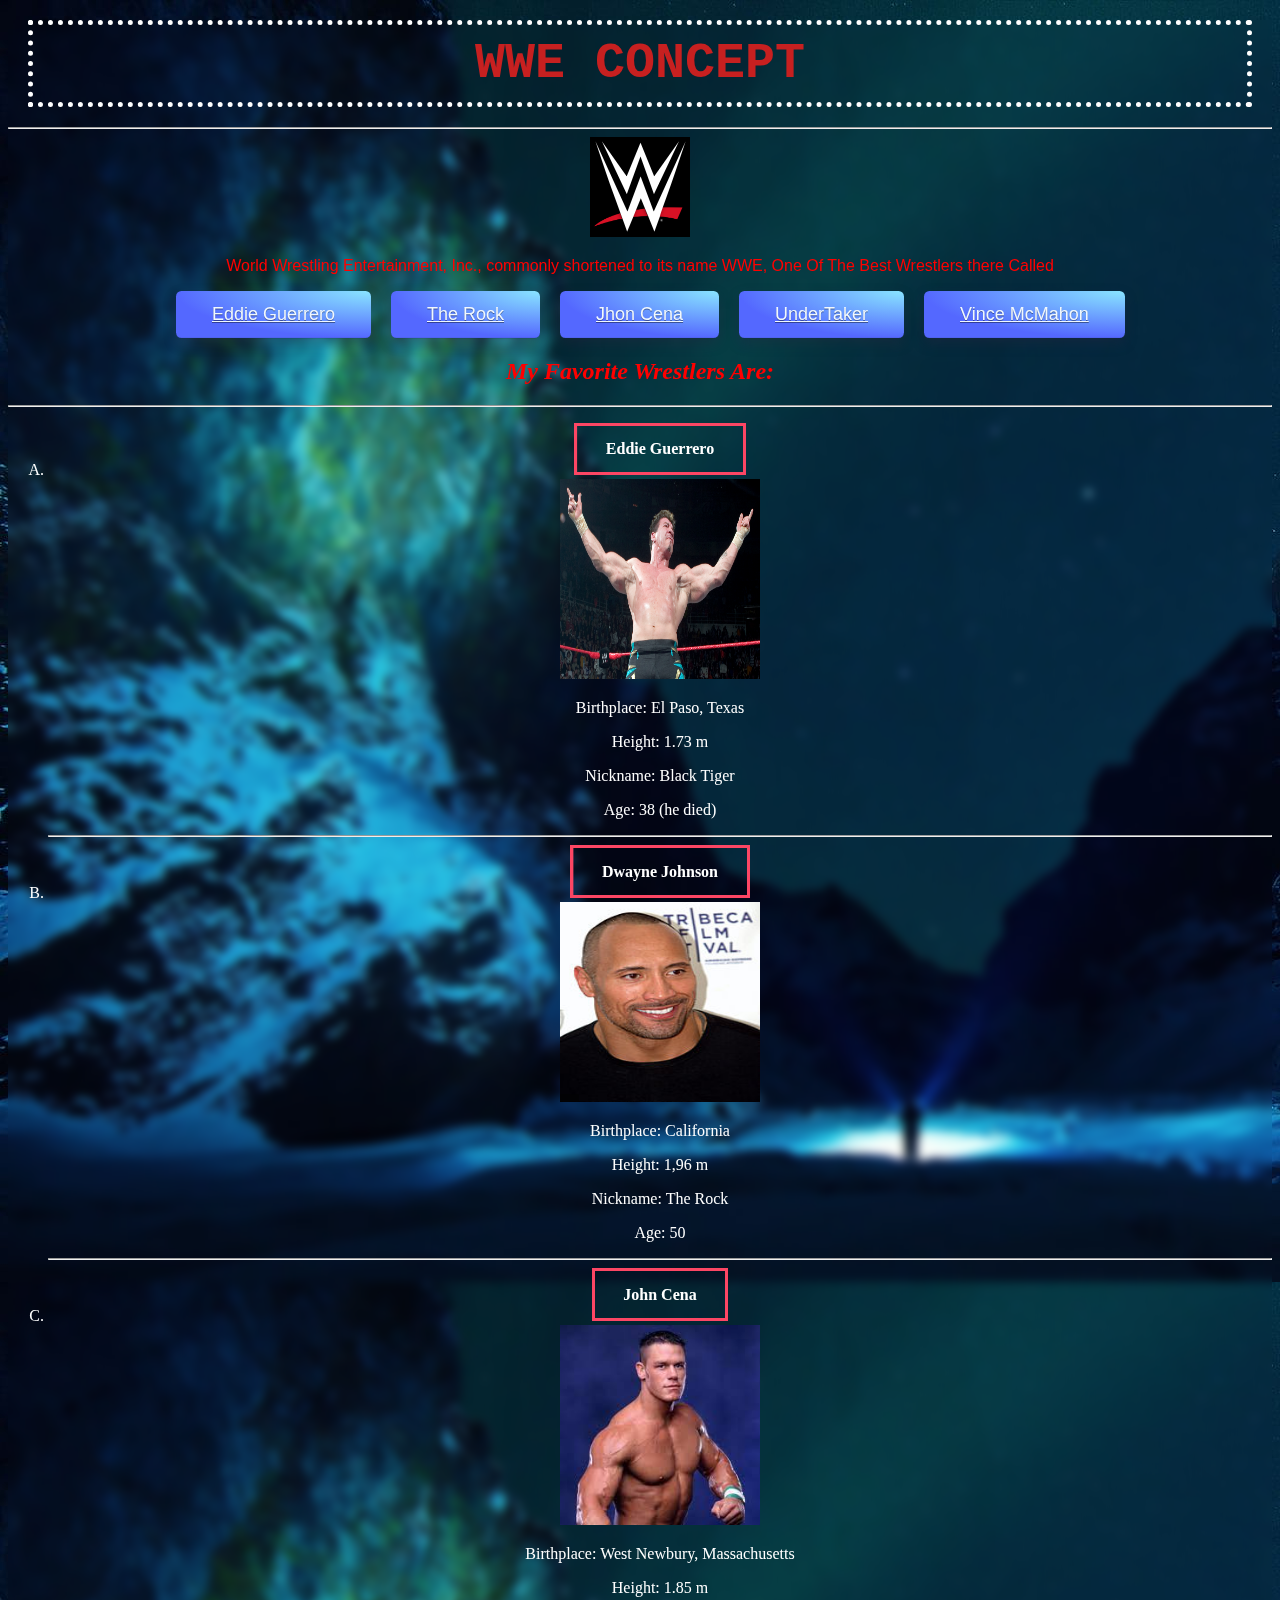
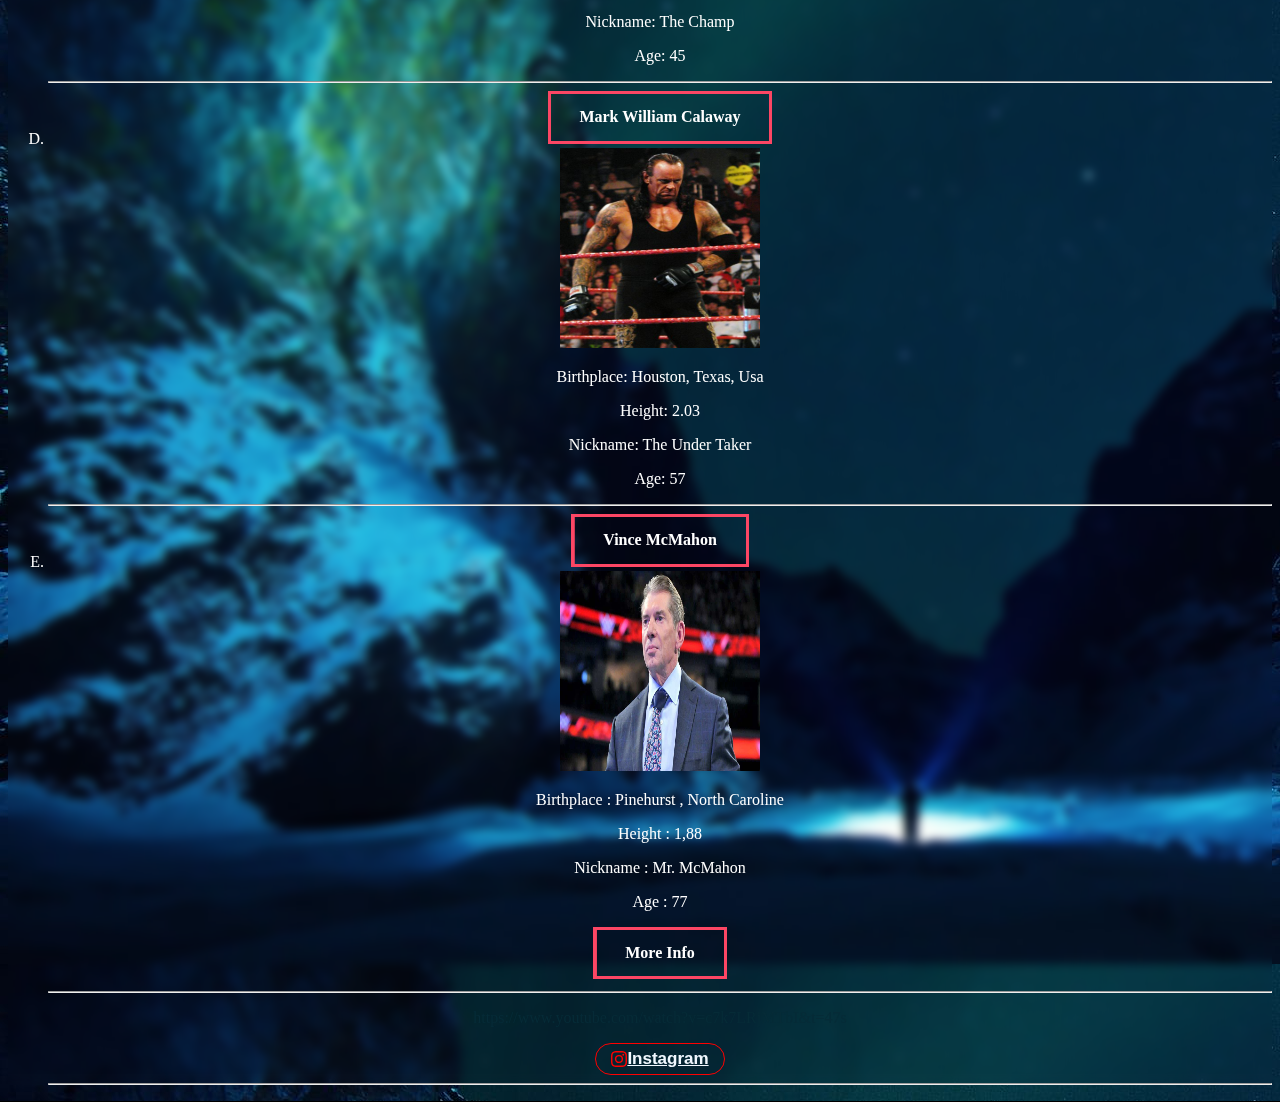
==== commit 762728da: "Change : Changed Some Stuff" ====
--- a/index.html
+++ b/index.html
@@ -7,7 +7,7 @@
   </head>
     <body>
         <!--This IS The Beginning Of The Code-->
-      <center><h1 class="back">WWE_CONCEPT</h1>
+      <center><h1 class="back">WWE CONCEPT</h1>
       <hr>
       <img src="Images/WWE.png" width="100px" height="100px" onload="alert('The Page Loaded Successfully')">
       <p class="WWE" style="font-family:'Franklin Gothic Medium', 'Arial Narrow', Arial, sans-serif;">World Wrestling Entertainment, Inc., commonly shortened to its name WWE, One Of The Best Wrestlers there Called</p>
@@ -58,7 +58,7 @@
      <a href="Pages/More.html" class="btn">More Info</a>
      <hr>
         <!--Just A Joke-->
-      <p class="hidden">https://www.youtube.com/watch?v=em5rwYX8DVY</p>
+      <p style="color: #062b37;">https://www.youtube.com/watch?v=c7k7LRjMTbI&t=47s</p>
         <button class="insta">
           <svg viewBox="0 0 16 16" class="bi bi-instagram" fill="currentColor" height="16" width="16" xmlns="http://www.w3.org/2000/svg"> <path d="M8 0C5.829 0 5.556.01 4.703.048 3.85.088 3.269.222 2.76.42a3.917 3.917 0 0 0-1.417.923A3.927 3.927 0 0 0 .42 2.76C.222 3.268.087 3.85.048 4.7.01 5.555 0 5.827 0 8.001c0 2.172.01 2.444.048 3.297.04.852.174 1.433.372 1.942.205.526.478.972.923 1.417.444.445.89.719 1.416.923.51.198 1.09.333 1.942.372C5.555 15.99 5.827 16 8 16s2.444-.01 3.298-.048c.851-.04 1.434-.174 1.943-.372a3.916 3.916 0 0 0 1.416-.923c.445-.445.718-.891.923-1.417.197-.509.332-1.09.372-1.942C15.99 10.445 16 10.173 16 8s-.01-2.445-.048-3.299c-.04-.851-.175-1.433-.372-1.941a3.926 3.926 0 0 0-.923-1.417A3.911 3.911 0 0 0 13.24.42c-.51-.198-1.092-.333-1.943-.372C10.443.01 10.172 0 7.998 0h.003zm-.717 1.442h.718c2.136 0 2.389.007 3.232.046.78.035 1.204.166 1.486.275.373.145.64.319.92.599.28.28.453.546.598.92.11.281.24.705.275 1.485.039.843.047 1.096.047 3.231s-.008 2.389-.047 3.232c-.035.78-.166 1.203-.275 1.485a2.47 2.47 0 0 1-.599.919c-.28.28-.546.453-.92.598-.28.11-.704.24-1.485.276-.843.038-1.096.047-3.232.047s-2.39-.009-3.233-.047c-.78-.036-1.203-.166-1.485-.276a2.478 2.478 0 0 1-.92-.598 2.48 2.48 0 0 1-.6-.92c-.109-.281-.24-.705-.275-1.485-.038-.843-.046-1.096-.046-3.233 0-2.136.008-2.388.046-3.231.036-.78.166-1.204.276-1.486.145-.373.319-.64.599-.92.28-.28.546-.453.92-.598.282-.11.705-.24 1.485-.276.738-.034 1.024-.044 2.515-.045v.002zm4.988 1.328a.96.96 0 1 0 0 1.92.96.96 0 0 0 0-1.92zm-4.27 1.122a4.109 4.109 0 1 0 0 8.217 4.109 4.109 0 0 0 0-8.217zm0 1.441a2.667 2.667 0 1 1 0 5.334 2.667 2.667 0 0 1 0-5.334z"></path> </svg>
           <a href="https://www.instagram.com/amineby_x/" style="color: aliceblue;"> Instagram</a>
--- a/css/style.css
+++ b/css/style.css
@@ -1,16 +1,13 @@
 body{
 background-color:rgb(0, 0, 0);
 background-image: url("../Images/Back4.jpg");
+backdrop-filter: blur(5px);
 }
-p.WWE {
+.WWE {
     color: red;
 }
 p.font {
       font-family: cursive; 
-}
-p.hidden {
-    color:black ;
-    font-family:sans-serif ;
 }
 p.White {
     color: white;
@@ -25,8 +22,8 @@
     font-family: monospace;
     font-size:50px;
     font-weight: 3300;
-    border: 2px solid white;
-    padding: 20px;
+    border: 5px solid white;
+    padding: 10px;
     margin: 20px;
     border-style: dotted;
 }
@@ -105,6 +102,8 @@
     transition: box-shadow 0.5s ease-out;
     z-index: -1;
   }
+
+
   button.Lk {
     font-size: 18px;
     display: inline-block;
@@ -120,6 +119,7 @@
     height: 2.6em;
     text-shadow: 0 1px 0 rgb(0 0 0 / 40%);
     transition: box-shadow 0.15s ease, transform 0.15s ease;
+    margin-left: 20px;
   }
   
   button:hover {
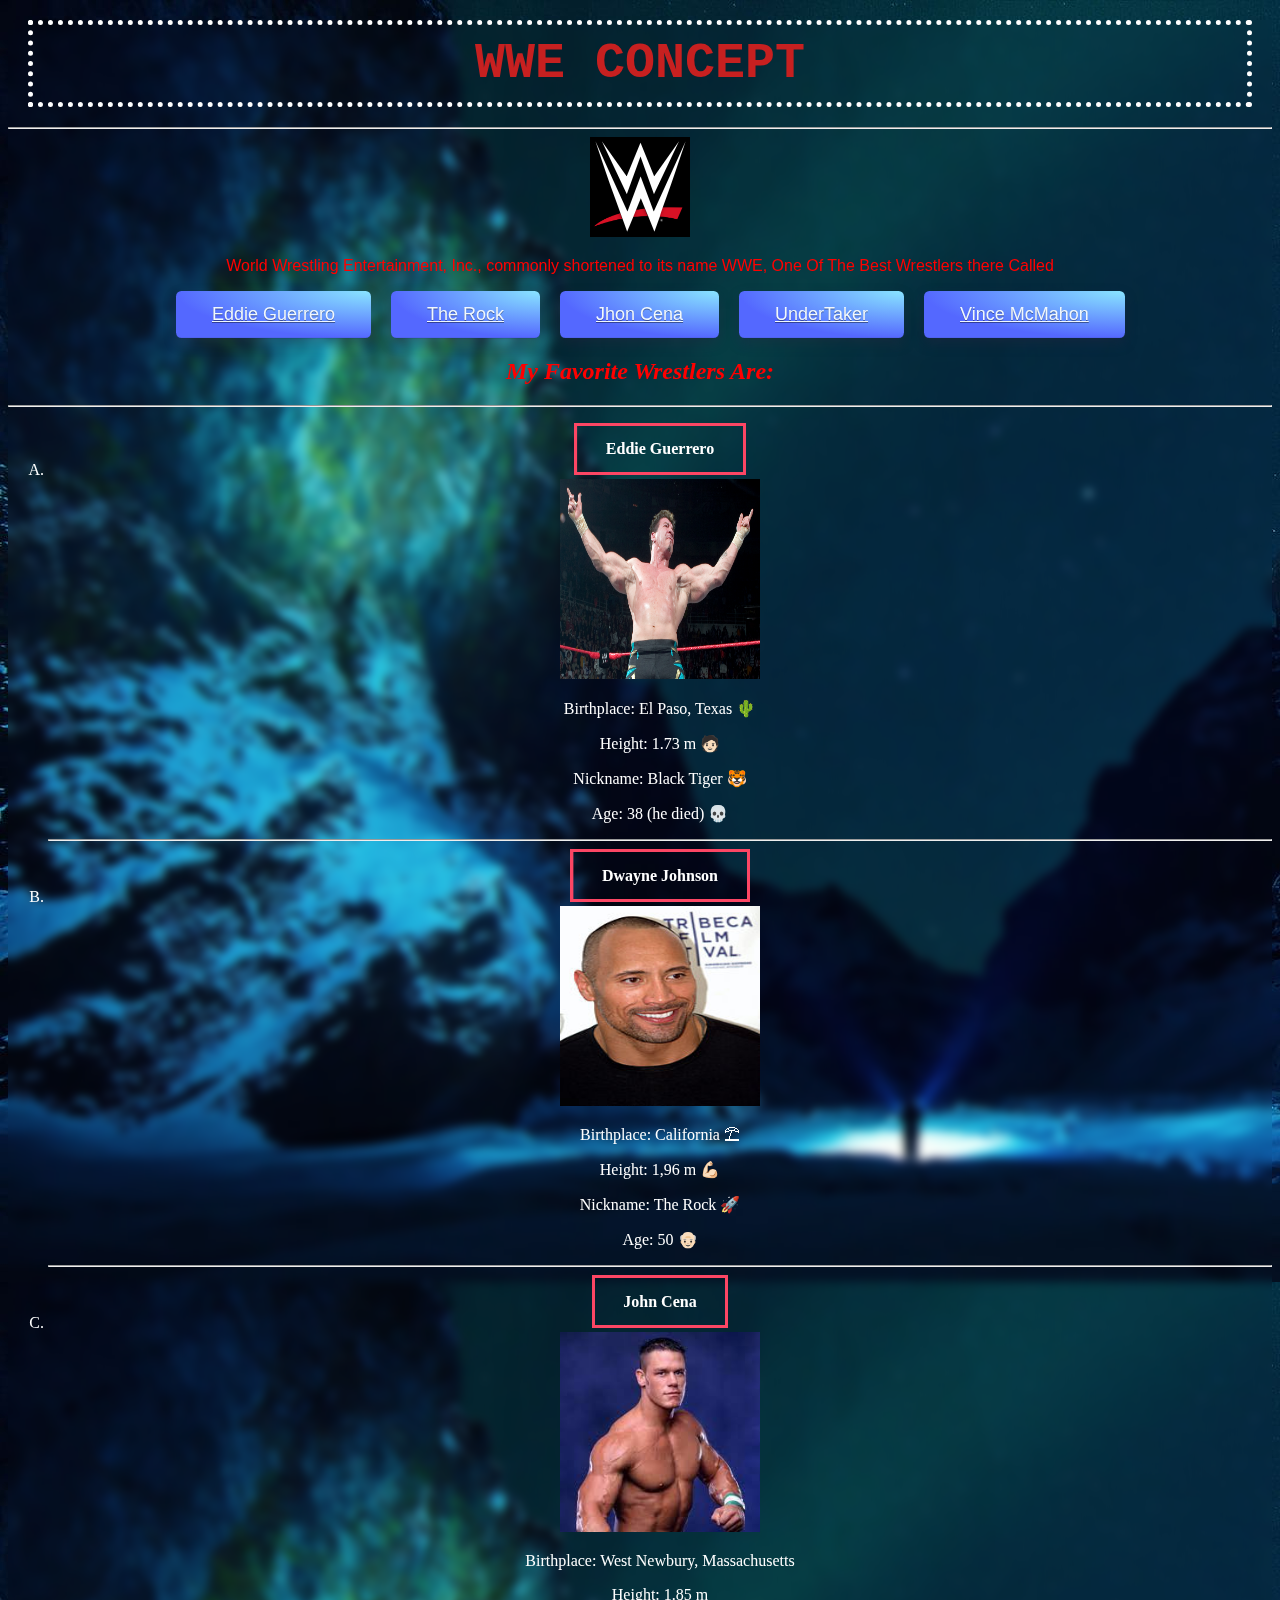
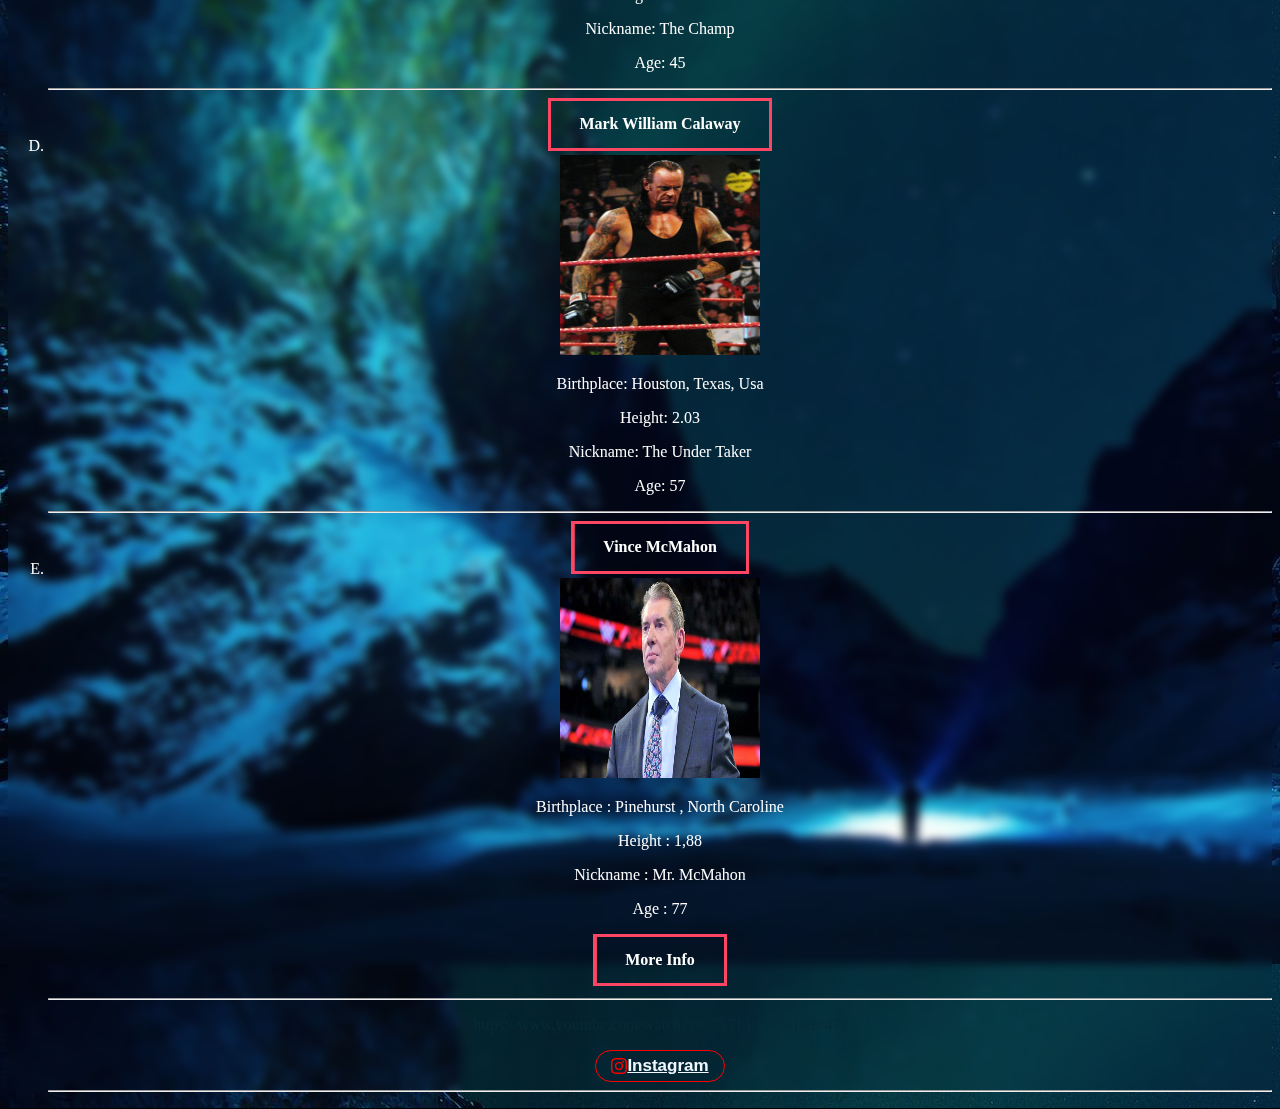
==== commit deb6fa18: "Add : Added Emojies" ====
--- a/index.html
+++ b/index.html
@@ -19,18 +19,18 @@
         <!--These Are Informations about Eddie Guerrero-->
       <li><a href="Pages/Eddie.html" class="btn" id="Eddie">Eddie Guerrero</a></li>
       <img src="Images/Eddie.png" width="200px" height="200px">
-      <p class="font">Birthplace: El Paso, Texas</p>
-      <p class="font">Height: 1.73 m</p>
-      <p class="font">Nickname: Black Tiger</p>
-      <p class="font">Age: 38 (he died)</p>
+      <p class="font">Birthplace: El Paso, Texas 🌵</p>
+      <p class="font">Height: 1.73 m 🧑🏻</p>
+      <p class="font">Nickname: Black Tiger 🐯</p>
+      <p class="font">Age: 38 (he died) 💀</p>
       <hr>
         <!--These Are Informations About The Rock-->
       <li><a href="Pages/Therock.html" class="btn" id="Rock">Dwayne Johnson</a></li>
       <img src="Images/throck.jpg" width="200px" height="200px">
-      <p class="font">Birthplace: California</p>
-      <p class="font">Height: 1,96 m</p>
-      <p class="font">Nickname: The Rock</p>
-      <p class="font">Age: 50</p>
+      <p class="font">Birthplace: California ⛱</p>
+      <p class="font">Height: 1,96 m 💪🏻</p>
+      <p class="font">Nickname: The Rock 🚀</p>
+      <p class="font">Age: 50 👴🏻</p>
       <hr>
         <!--These Are informations About Jhone Cena-->
       <li><a href="Pages/JhonCena.html" class="btn" id="Jhoncena">John Cena</a></li>
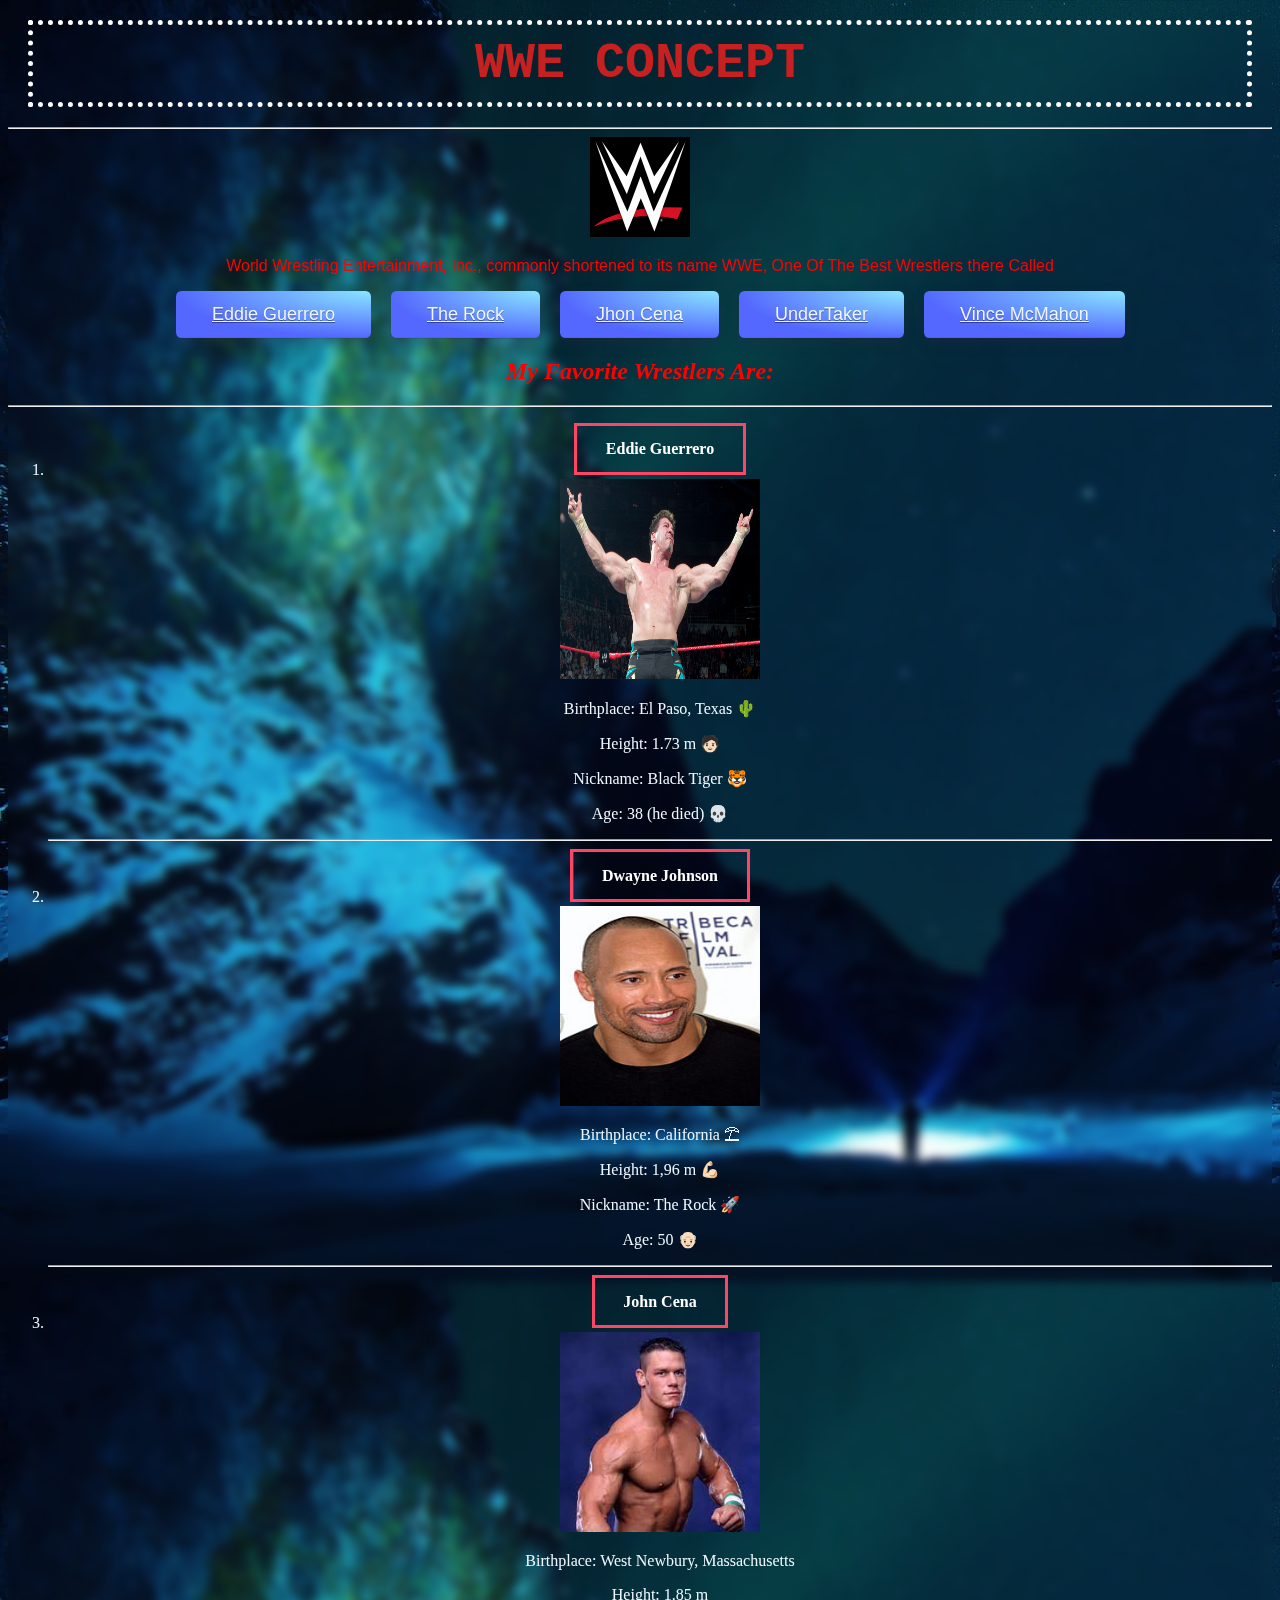
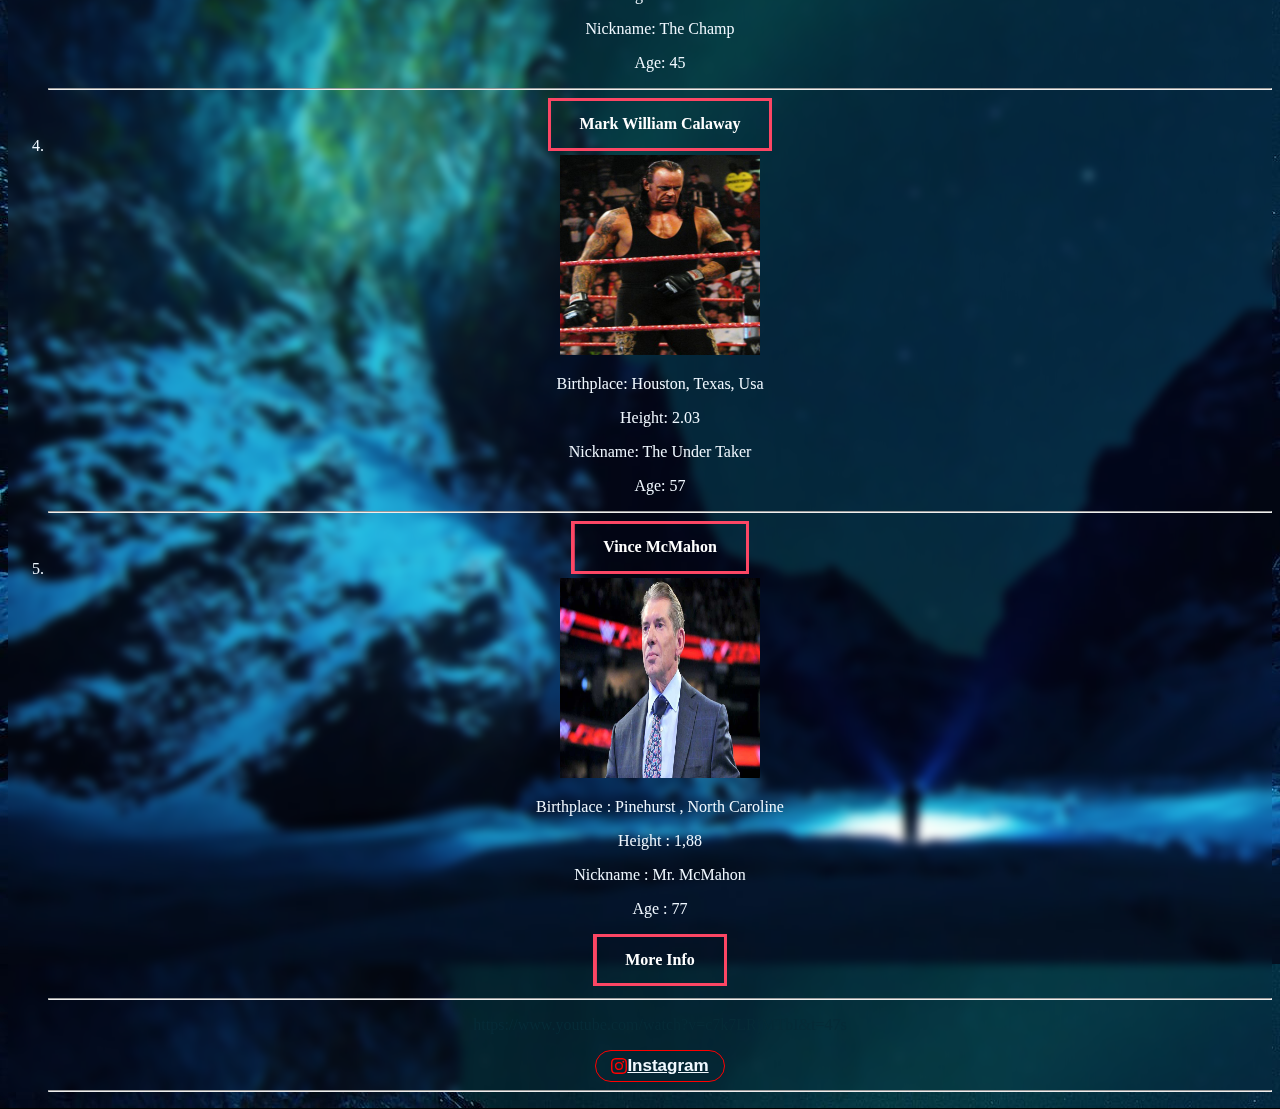
==== commit 87cd5744: "Fix : Fixed A bug On The Main Page" ====
--- a/index.html
+++ b/index.html
@@ -15,8 +15,8 @@
       <h2 class="Olc"><strong><em>My Favorite Wrestlers Are:</em></strong></h2>
       <hr>
         <!--This Is The Number Ordre-->
-      <ol type="A" style="color:rgb(255, 255, 255) ;">
         <!--These Are Informations about Eddie Guerrero-->
+      <ol type="1" style="color: aliceblue;">
       <li><a href="Pages/Eddie.html" class="btn" id="Eddie">Eddie Guerrero</a></li>
       <img src="Images/Eddie.png" width="200px" height="200px">
       <p class="font">Birthplace: El Paso, Texas 🌵</p>
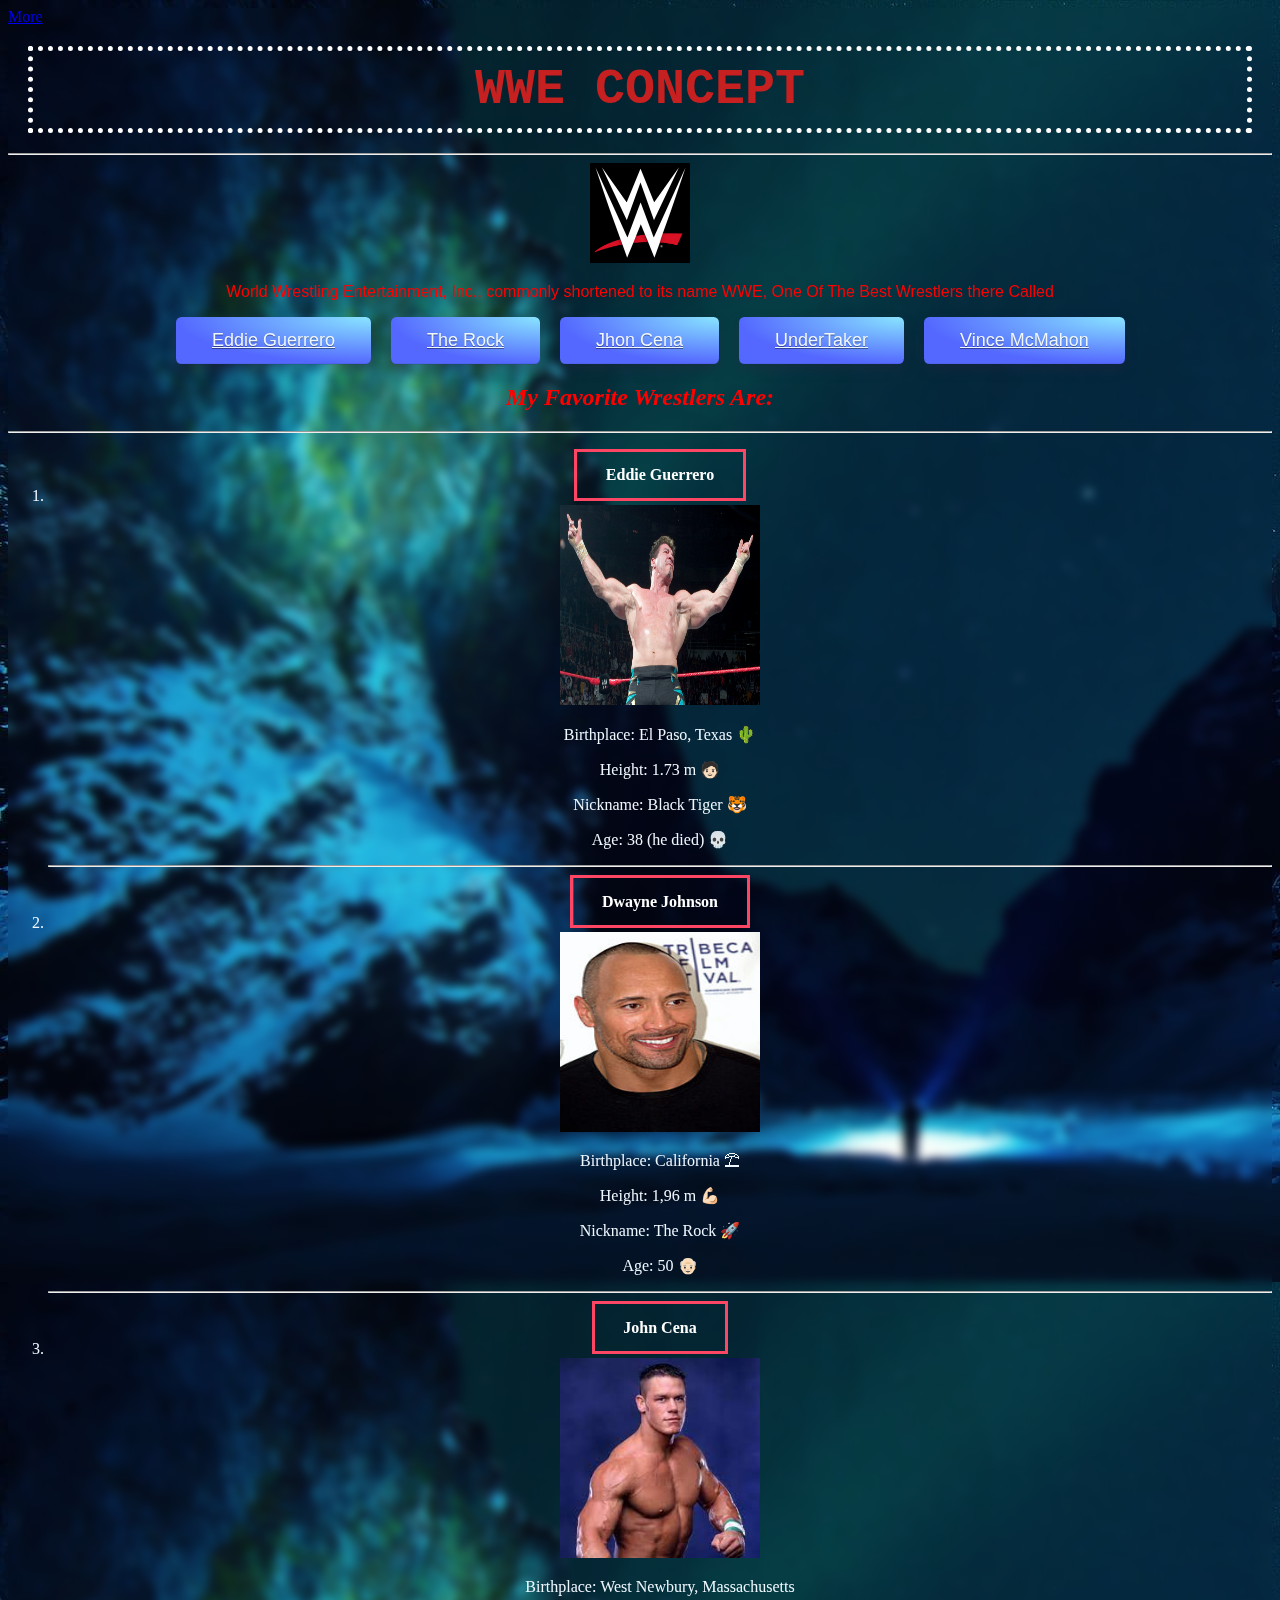
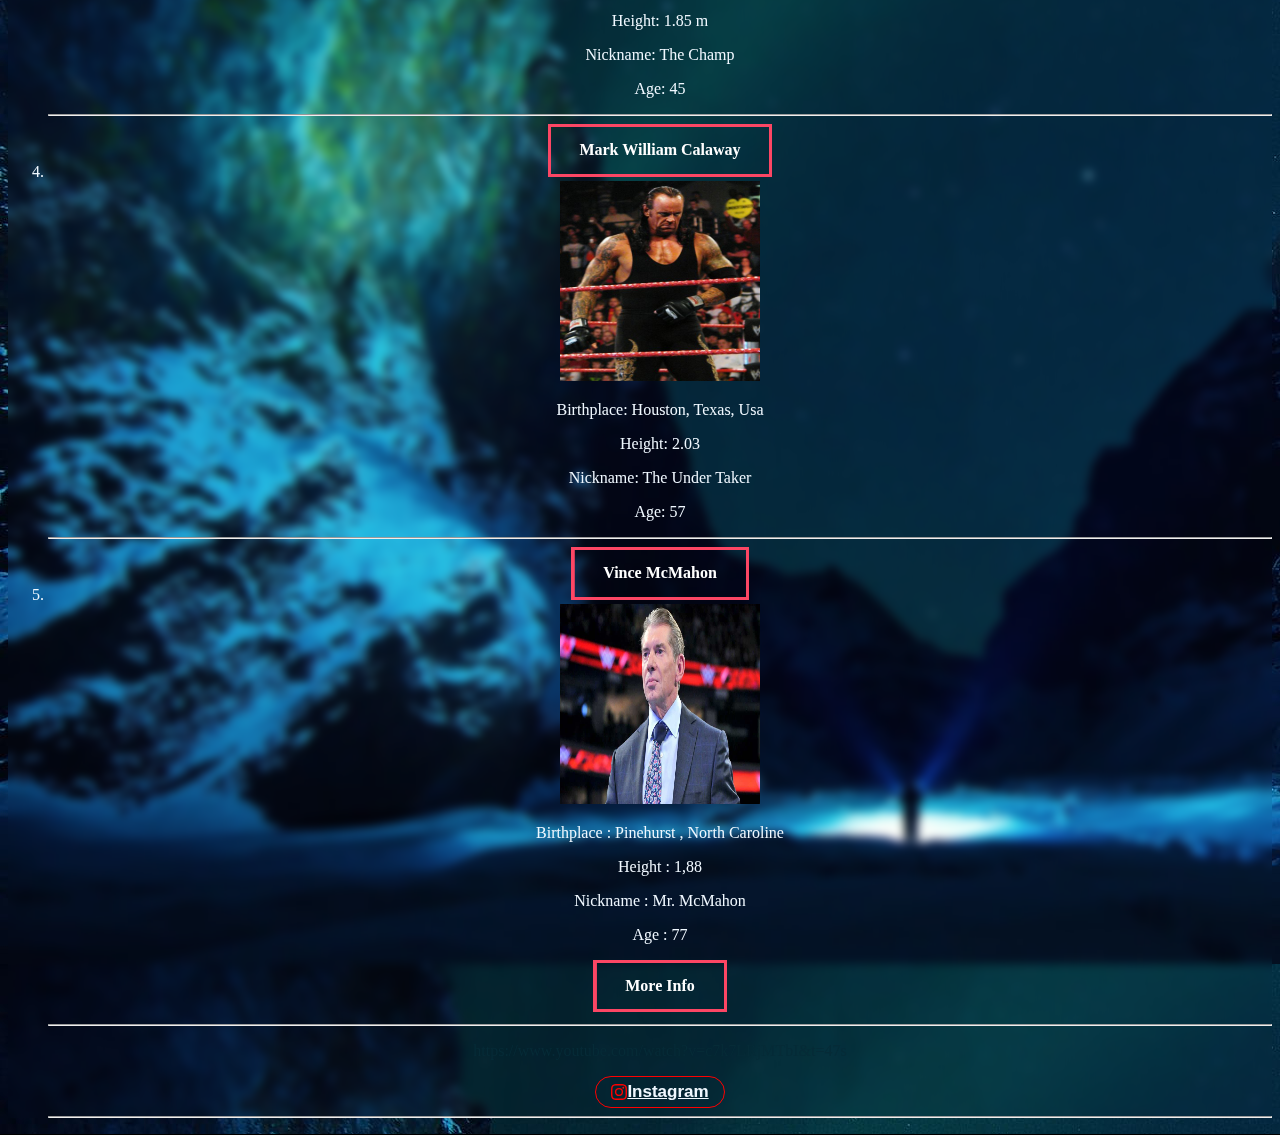
==== commit 717ad1d8: "Added A Navbar" ====
--- a/index.html
+++ b/index.html
@@ -7,6 +7,9 @@
   </head>
     <body>
         <!--This IS The Beginning Of The Code-->
+        <div class="topnav">
+          <li><a href="#more">More</a></li>
+        </div>
       <center><h1 class="back">WWE CONCEPT</h1>
       <hr>
       <img src="Images/WWE.png" width="100px" height="100px" onload="alert('The Page Loaded Successfully')">
@@ -55,7 +58,7 @@
      <p class="font">Height : 1,88</p>
      <p class="font">Nickname : Mr. McMahon</p>
      <p class="font">Age : 77</p>
-     <a href="Pages/More.html" class="btn">More Info</a>
+     <a href="Pages/More.html" class="btn" id="more">More Info</a>
      <hr>
         <!--Just A Joke-->
       <p style="color: #062b37;">https://www.youtube.com/watch?v=c7k7LRjMTbI&t=47s</p>
